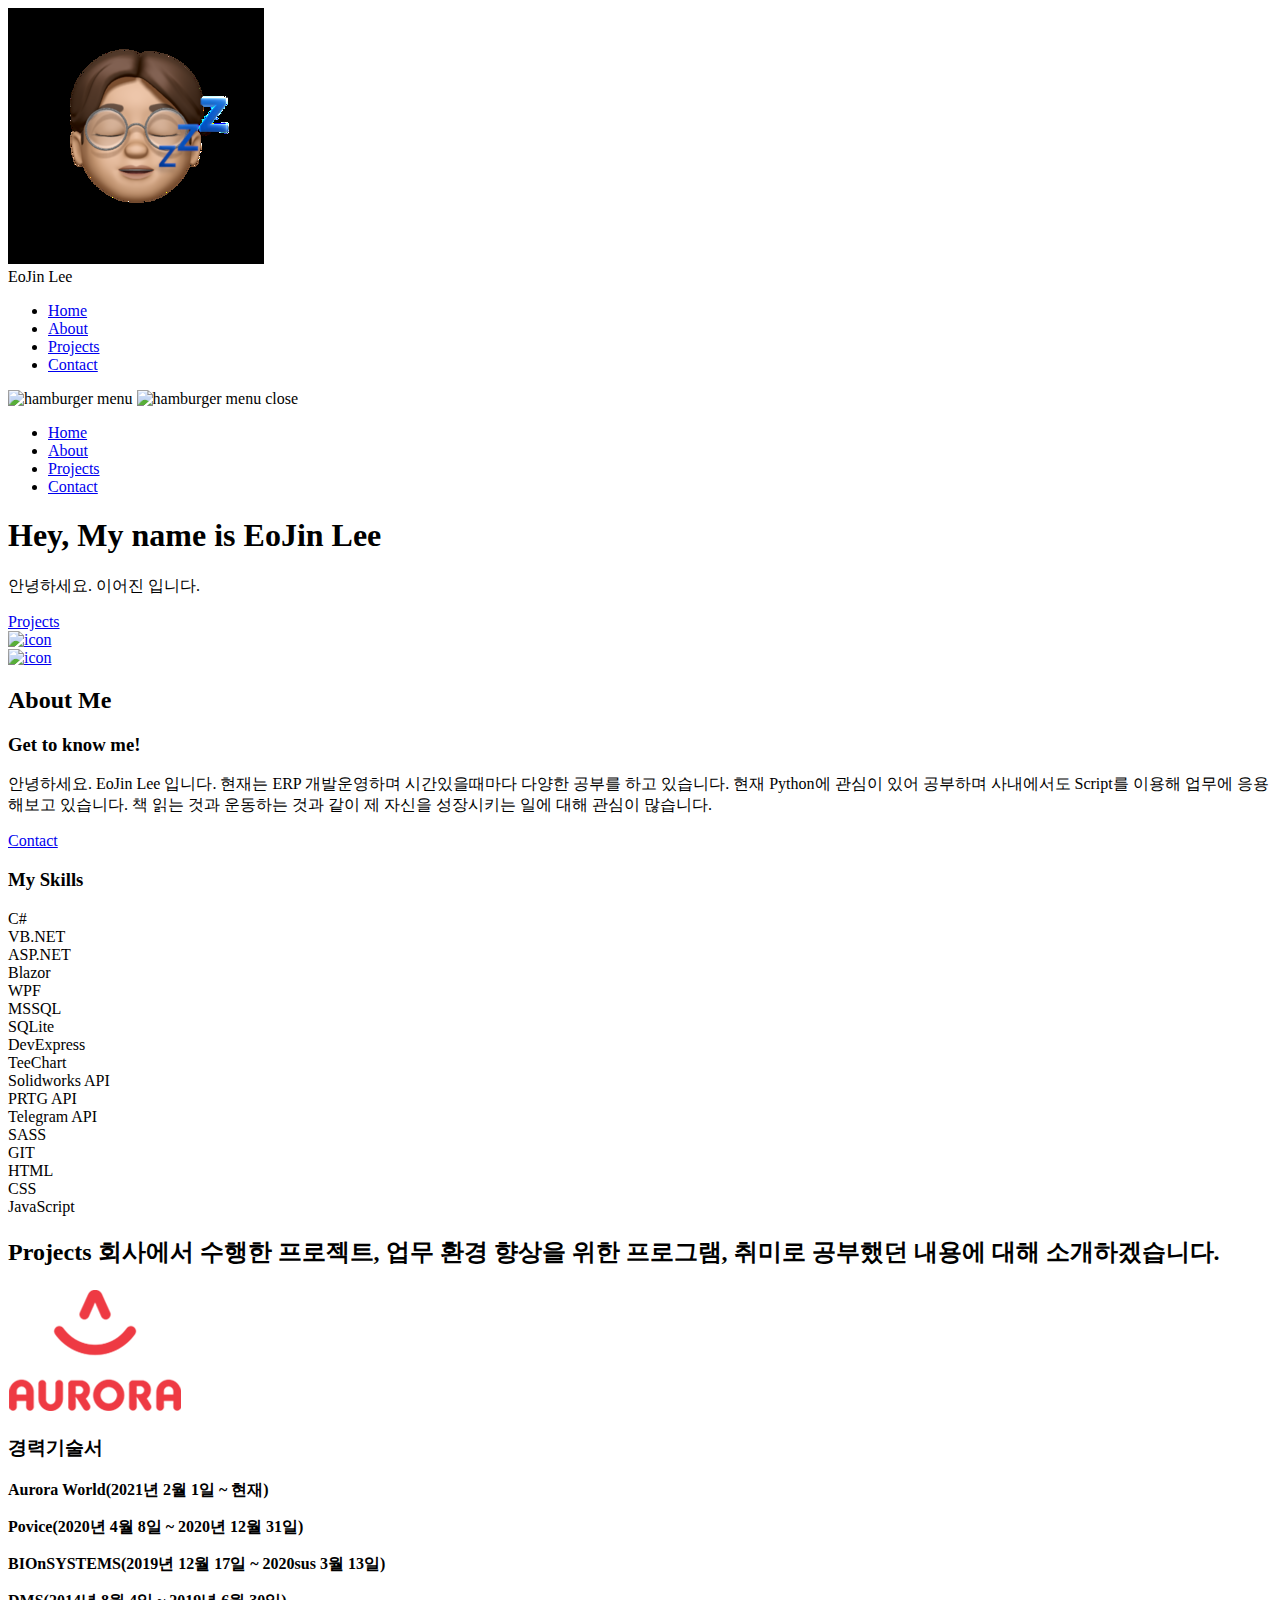
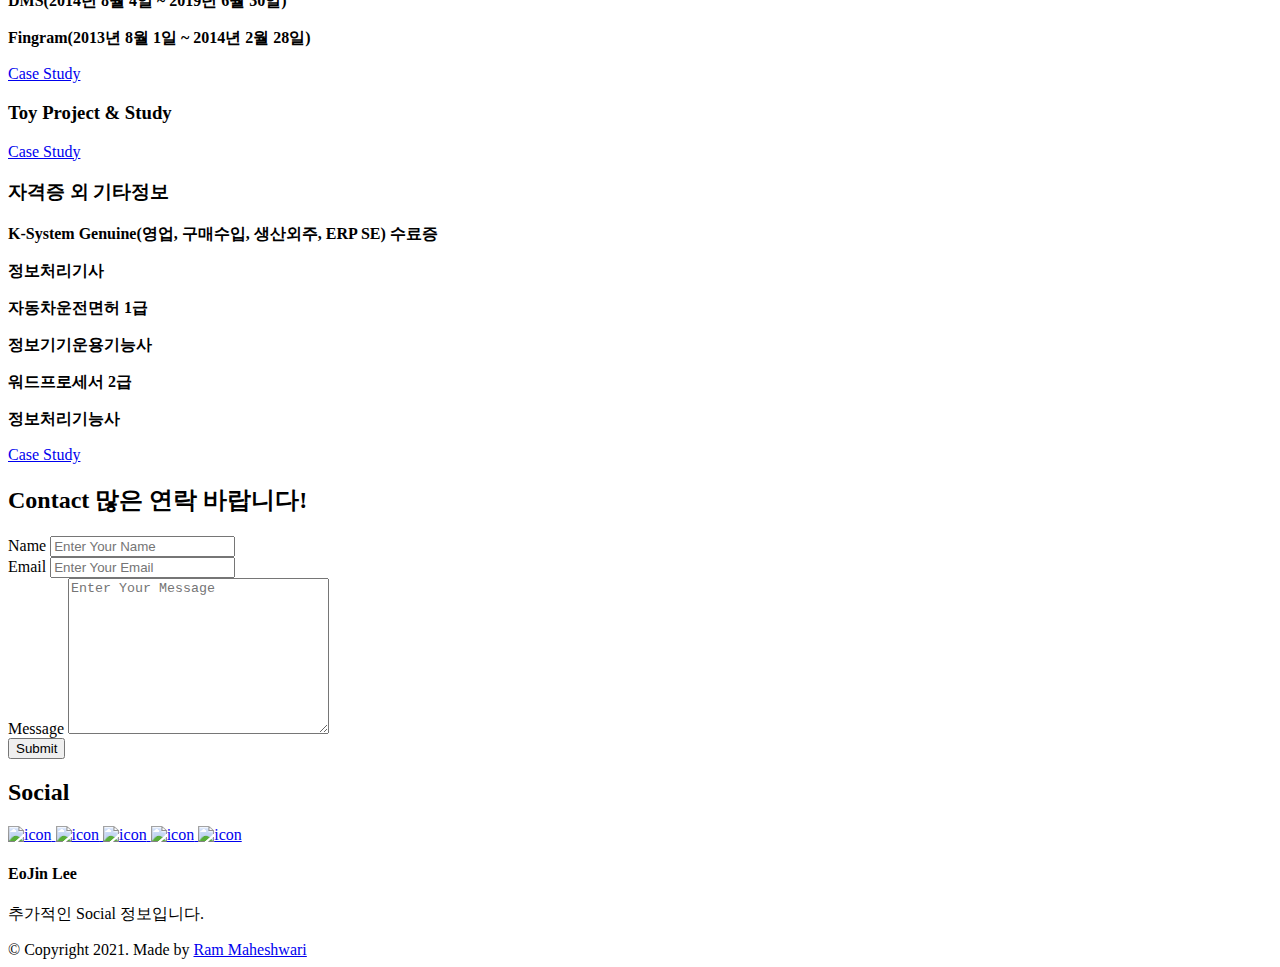
==== index.html @ ba75de93 "- modify HTML(index, projects) - add images - change theme in SASS" ====
<!DOCTYPE html>
<html lang="en">
  <head>
    <meta charset="UTF-8" />
    <meta name="viewport" content="width=device-width, initial-scale=1.0" />
    <meta http-equiv="X-UA-Compatible" content="ie=edge" />
    <title>Leeeofolio</title>
    <meta name="description" content="Portfolio Template for Developer" />

    <link rel="stylesheet" href="css/style.css" />

    <link rel="preconnect" href="https://fonts.googleapis.com" />
    <link rel="preconnect" href="https://fonts.gstatic.com" crossorigin />
    <link
      href="https://fonts.googleapis.com/css2?family=Source+Sans+Pro:wght@400;600;700;900&display=swap"
      rel="stylesheet"
    />
  </head>
  <body>
    <header class="header">
      <div class="header__content">
        <div class="header__logo-container">
          <div class="header__logo-img-cont">
            <img
              src="./assets/png/eojin-lee.png"
              alt="Ram Maheshwari Logo Image"
              class="header__logo-img"
            />
          </div>
          <span class="header__logo-sub">EoJin Lee</span>
        </div>
        <div class="header__main">
          <ul class="header__links">
            <li class="header__link-wrapper">
              <a href="./index.html" class="header__link"> Home </a>
            </li>
            <li class="header__link-wrapper">
              <a href="./index.html#about" class="header__link">About </a>
            </li>
            <li class="header__link-wrapper">
              <a href="./index.html#projects" class="header__link">
                Projects
              </a>
            </li>
            <li class="header__link-wrapper">
              <a href="./index.html#contact" class="header__link"> Contact </a>
            </li>
          </ul>
          <div class="header__main-ham-menu-cont">
            <img
              src="./assets/svg/ham-menu.svg"
              alt="hamburger menu"
              class="header__main-ham-menu"
            />
            <img
              src="./assets/svg/ham-menu-close.svg"
              alt="hamburger menu close"
              class="header__main-ham-menu-close d-none"
            />
          </div>
        </div>
      </div>
      <div class="header__sm-menu">
        <div class="header__sm-menu-content">
          <ul class="header__sm-menu-links">
            <li class="header__sm-menu-link">
              <a href="./index.html"> Home </a>
            </li>

            <li class="header__sm-menu-link">
              <a href="./index.html#about"> About </a>
            </li>

            <li class="header__sm-menu-link">
              <a href="./index.html#projects"> Projects </a>
            </li>

            <li class="header__sm-menu-link">
              <a href="./index.html#contact"> Contact </a>
            </li>
          </ul>
        </div>
      </div>
    </header>
    <section class="home-hero">
      <div class="home-hero__content">
        <h1 class="heading-primary">Hey, My name is EoJin Lee</h1>
        <div class="home-hero__info">
          <p class="text-primary">
            안녕하세요. 이어진 입니다.
          </p>
        </div>
        <div class="home-hero__cta">
          <a href="./#projects" class="btn btn--bg">Projects</a>
        </div>
      </div>
      <div class="home-hero__socials">
        <!-- <div class="home-hero__social">
          <a href="#" class="home-hero__social-icon-link">
            <img
              src="./assets/png/linkedin-ico.png"
              alt="icon"
              class="home-hero__social-icon"
            />
          </a>
        </div> -->
        <div class="home-hero__social">
          <a href="https://leeeo.github.io/" class="home-hero__social-icon-link">
            <img
              src="./assets/png/github-ico.png"
              alt="icon"
              class="home-hero__social-icon"
            />
          </a>
        </div>
        <!-- <div class="home-hero__social">
          <a href="#" class="home-hero__social-icon-link">
            <img
              src="./assets/png/twitter-ico.png"
              alt="icon"
              class="home-hero__social-icon"
            />
          </a>
        </div> -->
        <!-- <div class="home-hero__social">
          <a href="#" class="home-hero__social-icon-link">
            <img
              src="./assets/png/yt-ico.png"
              alt="icon"
              class="home-hero__social-icon"
            />
          </a>
        </div> -->
        <div class="home-hero__social">
          <a
            href="#"
            class="home-hero__social-icon-link home-hero__social-icon-link--bd-none"
          >
            <img
              src="./assets/png/insta-ico.png"
              alt="icon"
              class="home-hero__social-icon"
            />
          </a>
        </div>
      </div>
      <div class="home-hero__mouse-scroll-cont">
        <div class="mouse"></div>
      </div>
    </section>
    <section id="about" class="about sec-pad">
      <div class="main-container">
        <h2 class="heading heading-sec heading-sec__mb-med">
          <span class="heading-sec__main">About Me</span>
          <span class="heading-sec__sub">
            
          </span>
        </h2>
        <div class="about__content">
          <div class="about__content-main">
            <h3 class="about__content-title">Get to know me!</h3>
            <div class="about__content-details">
              <p class="about__content-details-para">
                안녕하세요. EoJin Lee 입니다. 현재는 ERP 개발운영하며 시간있을때마다 다양한 공부를 하고 있습니다. 현재 Python에 관심이 있어 공부하며 사내에서도 Script를 이용해 업무에 응용해보고 있습니다. 책 읽는 것과 운동하는 것과 같이 제 자신을 성장시키는 일에 대해 관심이 많습니다. 
              </p>
            </div>
            <a href="./#contact" class="btn btn--med btn--theme dynamicBgClr"
              >Contact</a
            >
          </div>
          <div class="about__content-skills">
            <h3 class="about__content-title">My Skills</h3>
            <div class="skills">
              <div class="skills__skill">C#</div>
              <div class="skills__skill">VB.NET</div>
              <div class="skills__skill">ASP.NET</div>
              <div class="skills__skill">Blazor</div>
              <div class="skills__skill">WPF</div>
              <div class="skills__skill">MSSQL</div>
              <div class="skills__skill">SQLite</div>
              <div class="skills__skill">DevExpress</div>
              <div class="skills__skill">TeeChart</div>
              <div class="skills__skill">Solidworks API</div>
              <div class="skills__skill">PRTG API</div>
              <div class="skills__skill">Telegram API</div>
              <div class="skills__skill">SASS</div>
              <div class="skills__skill">GIT</div>
              <div class="skills__skill">HTML</div>
              <div class="skills__skill">CSS</div>
              <div class="skills__skill">JavaScript</div>
            </div>
          </div>
        </div>
      </div>
    </section>
    <section id="projects" class="projects sec-pad">
      <div class="main-container">
        <h2 class="heading heading-sec heading-sec__mb-bg">
          <span class="heading-sec__main">Projects</span>
          <span class="heading-sec__sub">
            회사에서 수행한 프로젝트, 업무 환경 향상을 위한 프로그램, 취미로 공부했던 내용에 대해 소개하겠습니다.
          </span>
        </h2>
        <div class="projects__content">
          <div class="projects__row">
            <div class="projects__row-img-cont">
              <img
                src="./assets/png/eng_CI.png"
                alt="Software Screenshot"
                class="projects__row-img"
                loading="lazy"
              />
            </div>
            <div class="projects__row-content">
              <h3 class="projects__row-content-title">경력기술서</h3>
              <p class="projects__row-content-desc">
                <strong>Aurora World(2021년 2월 1일 ~ 현재)</strong>
              </p>
              <p class="projects__row-content-desc">
                <strong>Povice(2020년 4월 8일 ~ 2020년 12월 31일)</strong>
              </p>
              <p class="projects__row-content-desc">
                <strong>BIOnSYSTEMS(2019년 12월 17일 ~ 2020sus 3월 13일)</strong>
              </p>
              <p class="projects__row-content-desc">
                <strong>DMS(2014년 8월 4일 ~ 2019년 6월 30일)</strong>
              </p>
              <p class="projects__row-content-desc">
                <strong>Fingram(2013년 8월 1일 ~ 2014년 2월 28일)</strong>
              </p>
              <a
                href="./project-1.html"
                class="btn btn--med btn--theme dynamicBgClr"
                target="_blank"
                >Case Study</a
              >
            </div>
          </div>
          <div class="projects__row">
            <div class="projects__row-content">
              <h3 class="projects__row-content-title">Toy Project & Study</h3>
              <p class="projects__row-content-desc">

              </p>
              <a
                href="./project-2.html"
                class="btn btn--med btn--theme dynamicBgClr"
                target="_blank"
                >Case Study</a
              >
            </div>
          </div>
          <div class="projects__row">
            <div class="projects__row-content">
              <h3 class="projects__row-content-title">자격증 외 기타정보</h3>
              <p class="projects__row-content-desc">
                <strong>K-System Genuine(영업, 구매수입, 생산외주, ERP SE) 수료증</strong>
              </p>
              <p class="projects__row-content-desc">
                <strong>정보처리기사</strong>
              </p>
              <p class="projects__row-content-desc">
                <strong>자동차운전면허 1급</strong>
              </p>
              <p class="projects__row-content-desc">
                <strong>정보기기운용기능사</strong>
              </p>
              <p class="projects__row-content-desc">
                <strong>워드프로세서 2급</strong>
              </p>
              <p class="projects__row-content-desc">
                <strong>정보처리기능사</strong>
              </p>
              <a
                href="./project-3.html"
                class="btn btn--med btn--theme dynamicBgClr"
                target="_blank"
                >Case Study</a
              >
            </div>
          </div>
        </div>
      </div>
    </section>
    <section id="contact" class="contact sec-pad dynamicBg">
      <div class="main-container">
        <h2 class="heading heading-sec heading-sec__mb-med">
          <span class="heading-sec__main heading-sec__main--lt">Contact</span>
          <span class="heading-sec__sub heading-sec__sub--lt">
            많은 연락 바랍니다!
          </span>
        </h2>
        <div class="contact__form-container">
          <form action="#" class="contact__form">
            <div class="contact__form-field">
              <label class="contact__form-label" for="name">Name</label>
              <input
                required
                placeholder="Enter Your Name"
                type="text"
                class="contact__form-input"
                name="name"
                id="name"
              />
            </div>
            <div class="contact__form-field">
              <label class="contact__form-label" for="email">Email</label>
              <input
                required
                placeholder="Enter Your Email"
                type="text"
                class="contact__form-input"
                name="email"
                id="email"
              />
            </div>
            <div class="contact__form-field">
              <label class="contact__form-label" for="message">Message</label>
              <textarea
                required
                cols="30"
                rows="10"
                class="contact__form-input"
                placeholder="Enter Your Message"
                name="message"
                id="message"
              ></textarea>
            </div>
            <button type="submit" class="btn btn--theme contact__btn">
              Submit
            </button>
          </form>
        </div>
      </div>
    </section>
    <footer class="main-footer">
      <div class="main-container">
        <div class="main-footer__upper">
          <div class="main-footer__row main-footer__row-1">
            <h2 class="heading heading-sm main-footer__heading-sm">
              <span>Social</span>
            </h2>
            <div class="main-footer__social-cont">
              <a target="_blank" rel="noreferrer" href="#">
                <img
                  class="main-footer__icon"
                  src="./assets/png/linkedin-ico.png"
                  alt="icon"
                />
              </a>
              <a target="_blank" rel="noreferrer" href="#">
                <img
                  class="main-footer__icon"
                  src="./assets/png/github-ico.png"
                  alt="icon"
                />
              </a>
              <a target="_blank" rel="noreferrer" href="#">
                <img
                  class="main-footer__icon"
                  src="./assets/png/twitter-ico.png"
                  alt="icon"
                />
              </a>
              <a target="_blank" rel="noreferrer" href="#">
                <img
                  class="main-footer__icon"
                  src="./assets/png/yt-ico.png"
                  alt="icon"
                />
              </a>
              <a target="_blank" rel="noreferrer" href="#">
                <img
                  class="main-footer__icon main-footer__icon--mr-none"
                  src="./assets/png/insta-ico.png"
                  alt="icon"
                />
              </a>
            </div>
          </div>
          <div class="main-footer__row main-footer__row-2">
            <h4 class="heading heading-sm text-lt">EoJin Lee</h4>
            <p class="main-footer__short-desc">
              추가적인 Social 정보입니다.
            </p>
          </div>
        </div>

        <!-- If you give me some credit or shoutout here by linking to my website, then it will be a big thing for me and will help me a lot :) -->
        <div class="main-footer__lower">
          &copy; Copyright 2021. Made by
          <a rel="noreferrer" target="_blank" href="https://rammaheshwari.com"
            >Ram Maheshwari</a
          >
        </div>
      </div>
    </footer>

    <script src="./index.js"></script>
  </body>
</html>
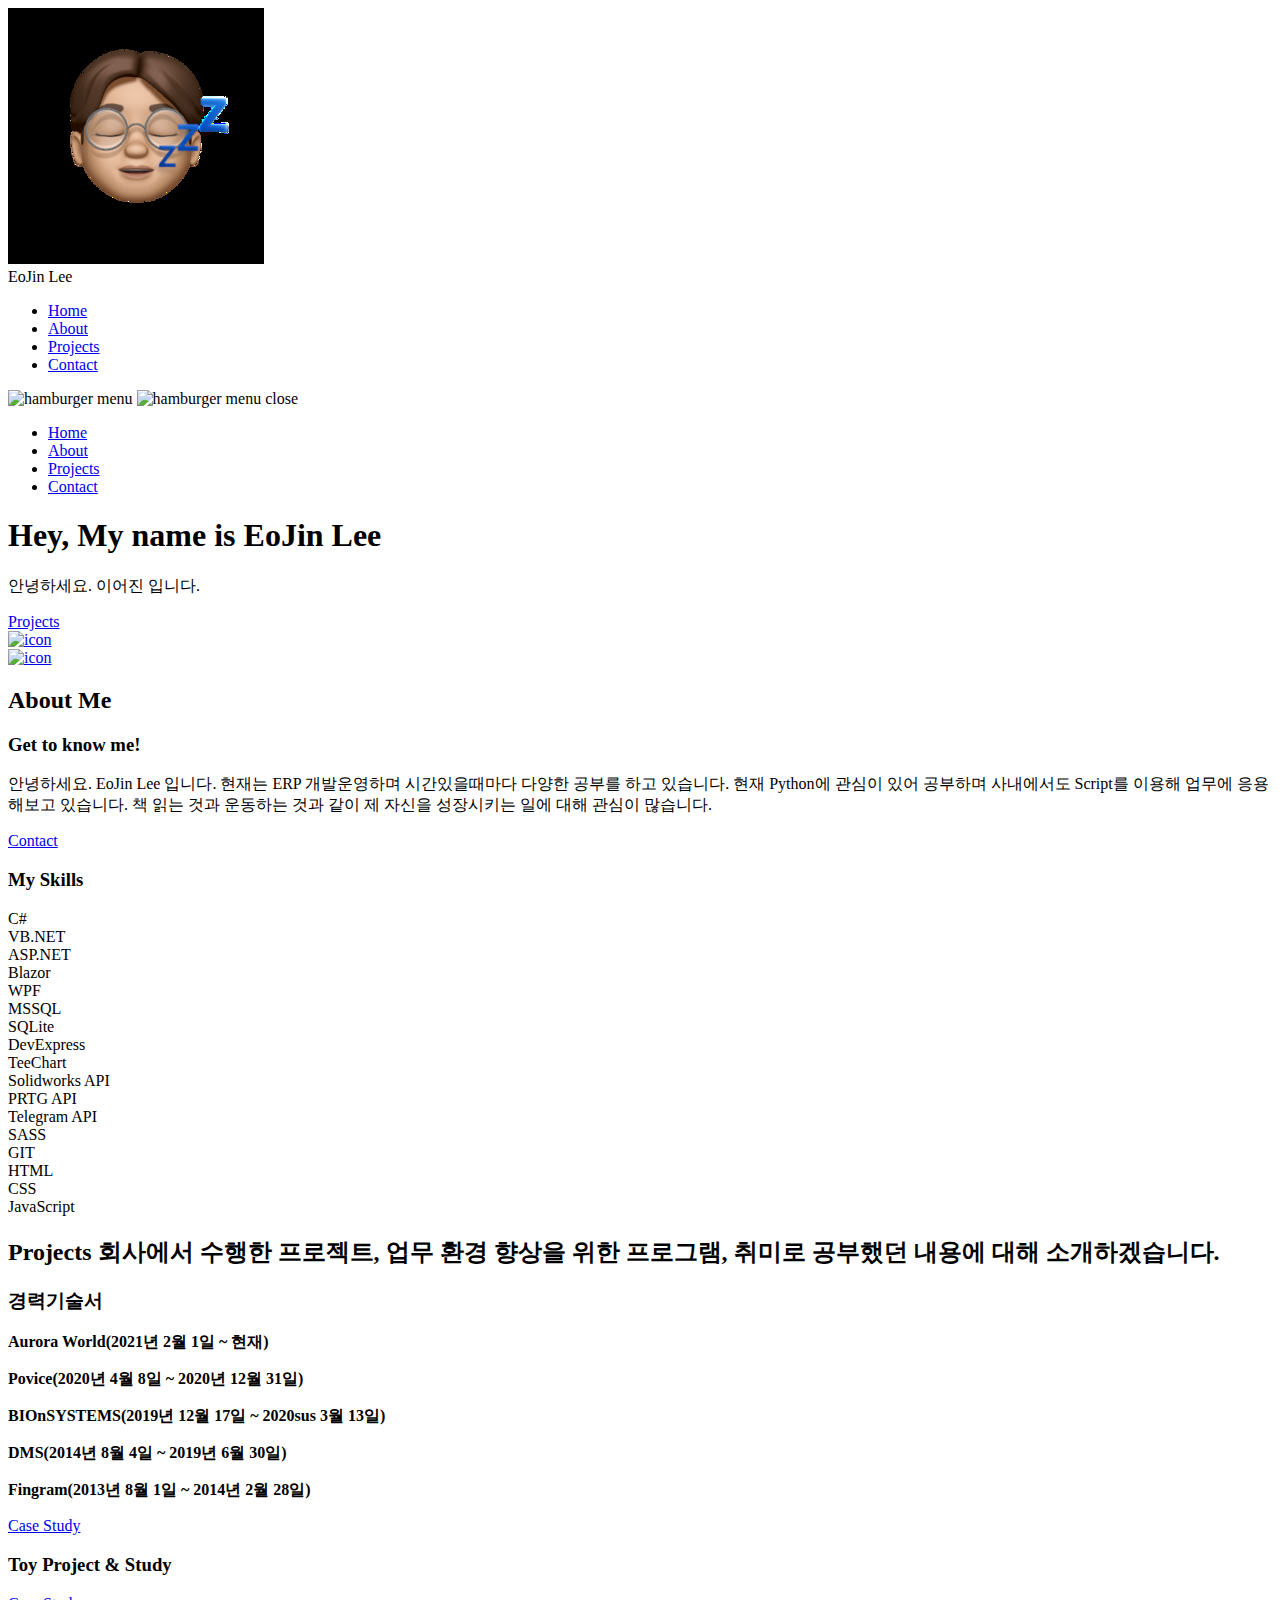
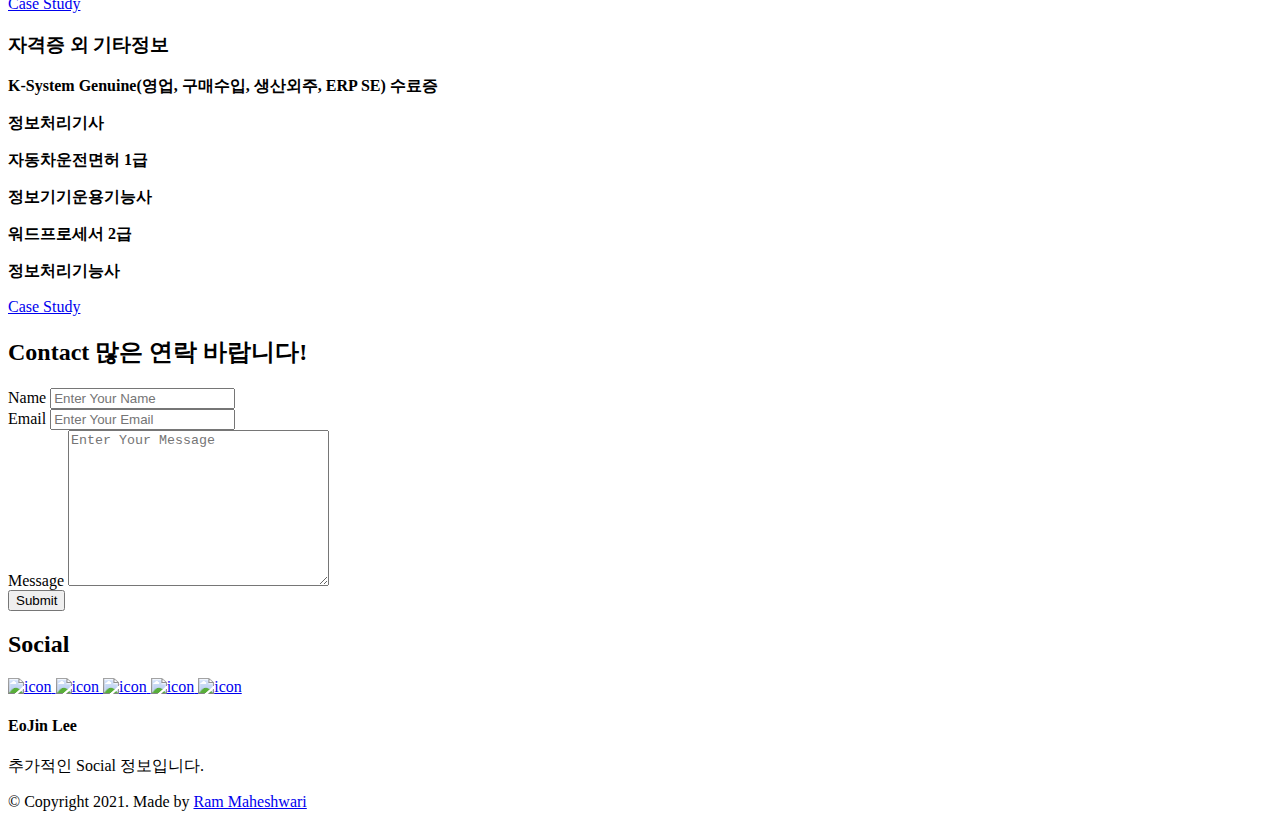
==== commit 65c3dba5: "delete logo" ====
--- a/index.html
+++ b/index.html
@@ -105,7 +105,7 @@
           </a>
         </div> -->
         <div class="home-hero__social">
-          <a href="https://leeeo.github.io/" class="home-hero__social-icon-link">
+          <a href="https://github.com/leeeo" class="home-hero__social-icon-link">
             <img
               src="./assets/png/github-ico.png"
               alt="icon"
@@ -133,7 +133,7 @@
         </div> -->
         <div class="home-hero__social">
           <a
-            href="#"
+            href="https://www.instagram.com/lee.eojin/"
             class="home-hero__social-icon-link home-hero__social-icon-link--bd-none"
           >
             <img
@@ -203,14 +203,6 @@
         </h2>
         <div class="projects__content">
           <div class="projects__row">
-            <div class="projects__row-img-cont">
-              <img
-                src="./assets/png/eng_CI.png"
-                alt="Software Screenshot"
-                class="projects__row-img"
-                loading="lazy"
-              />
-            </div>
             <div class="projects__row-content">
               <h3 class="projects__row-content-title">경력기술서</h3>
               <p class="projects__row-content-desc">
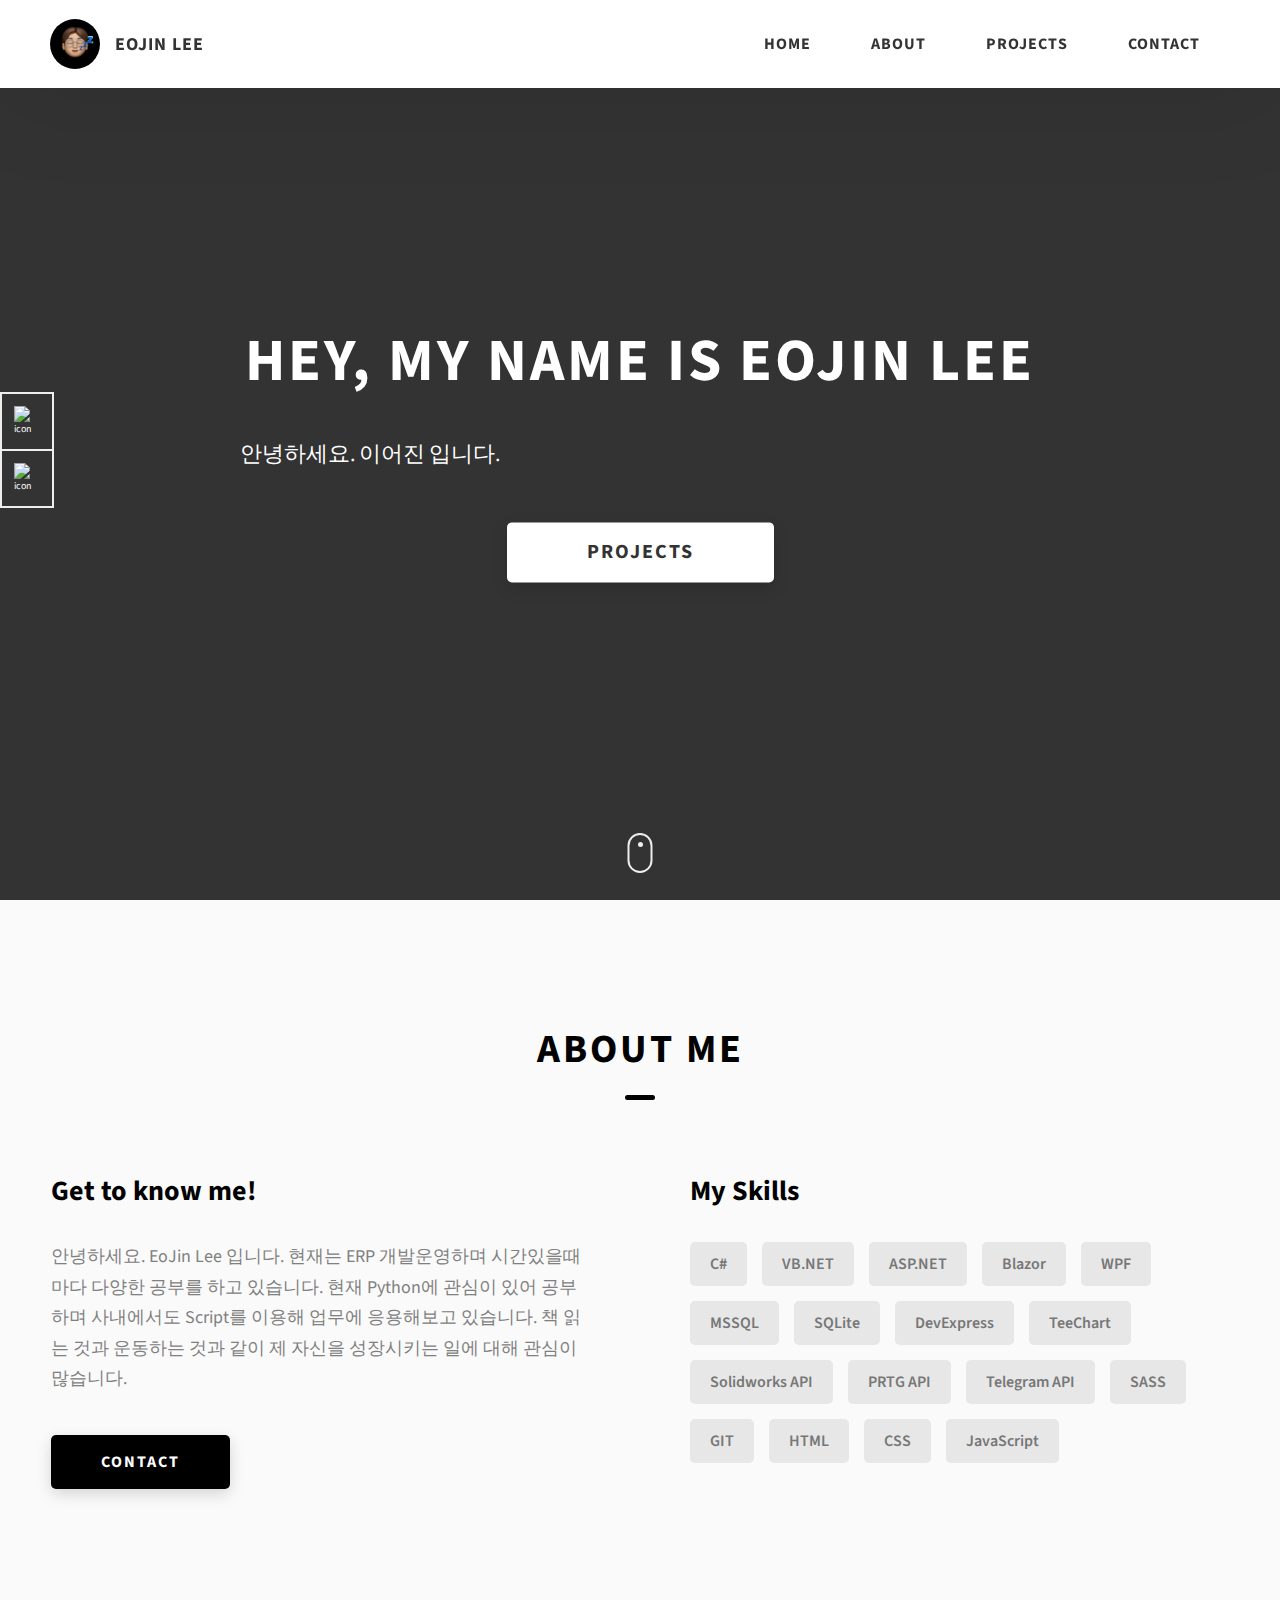
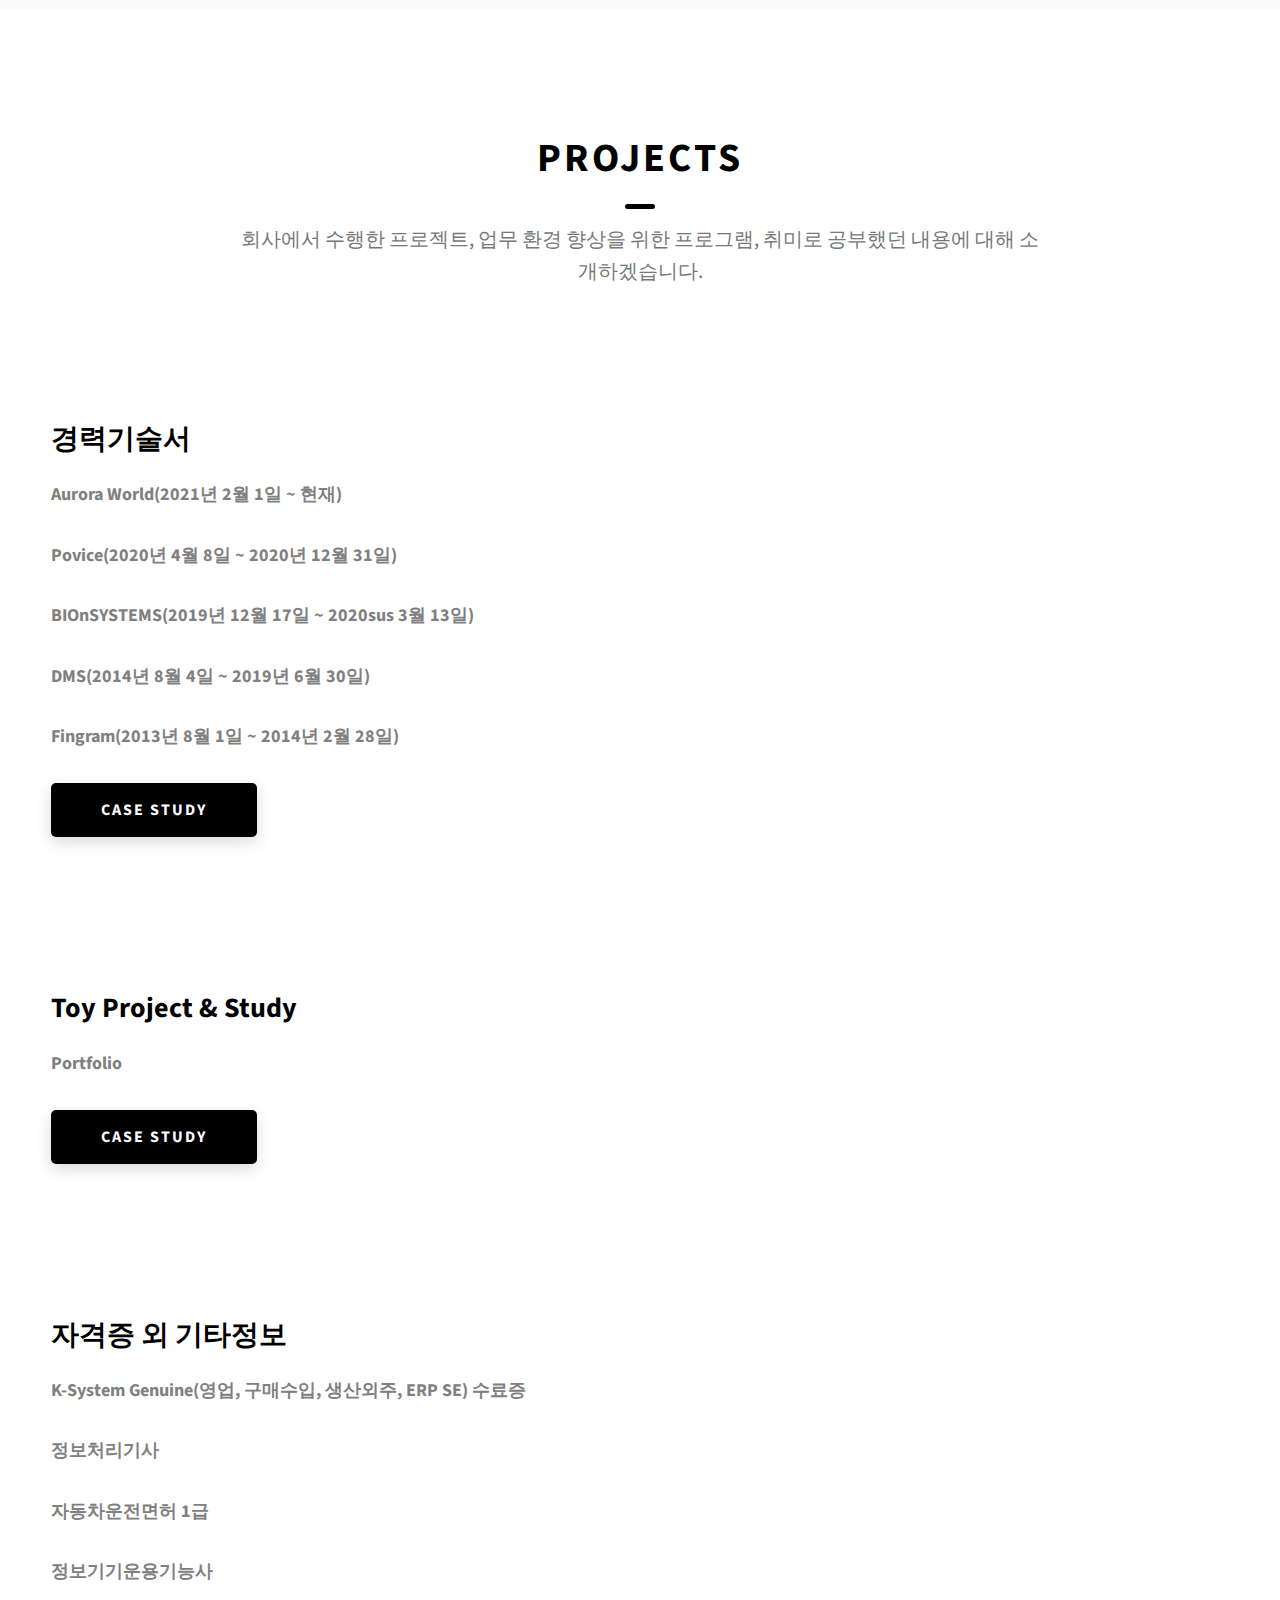
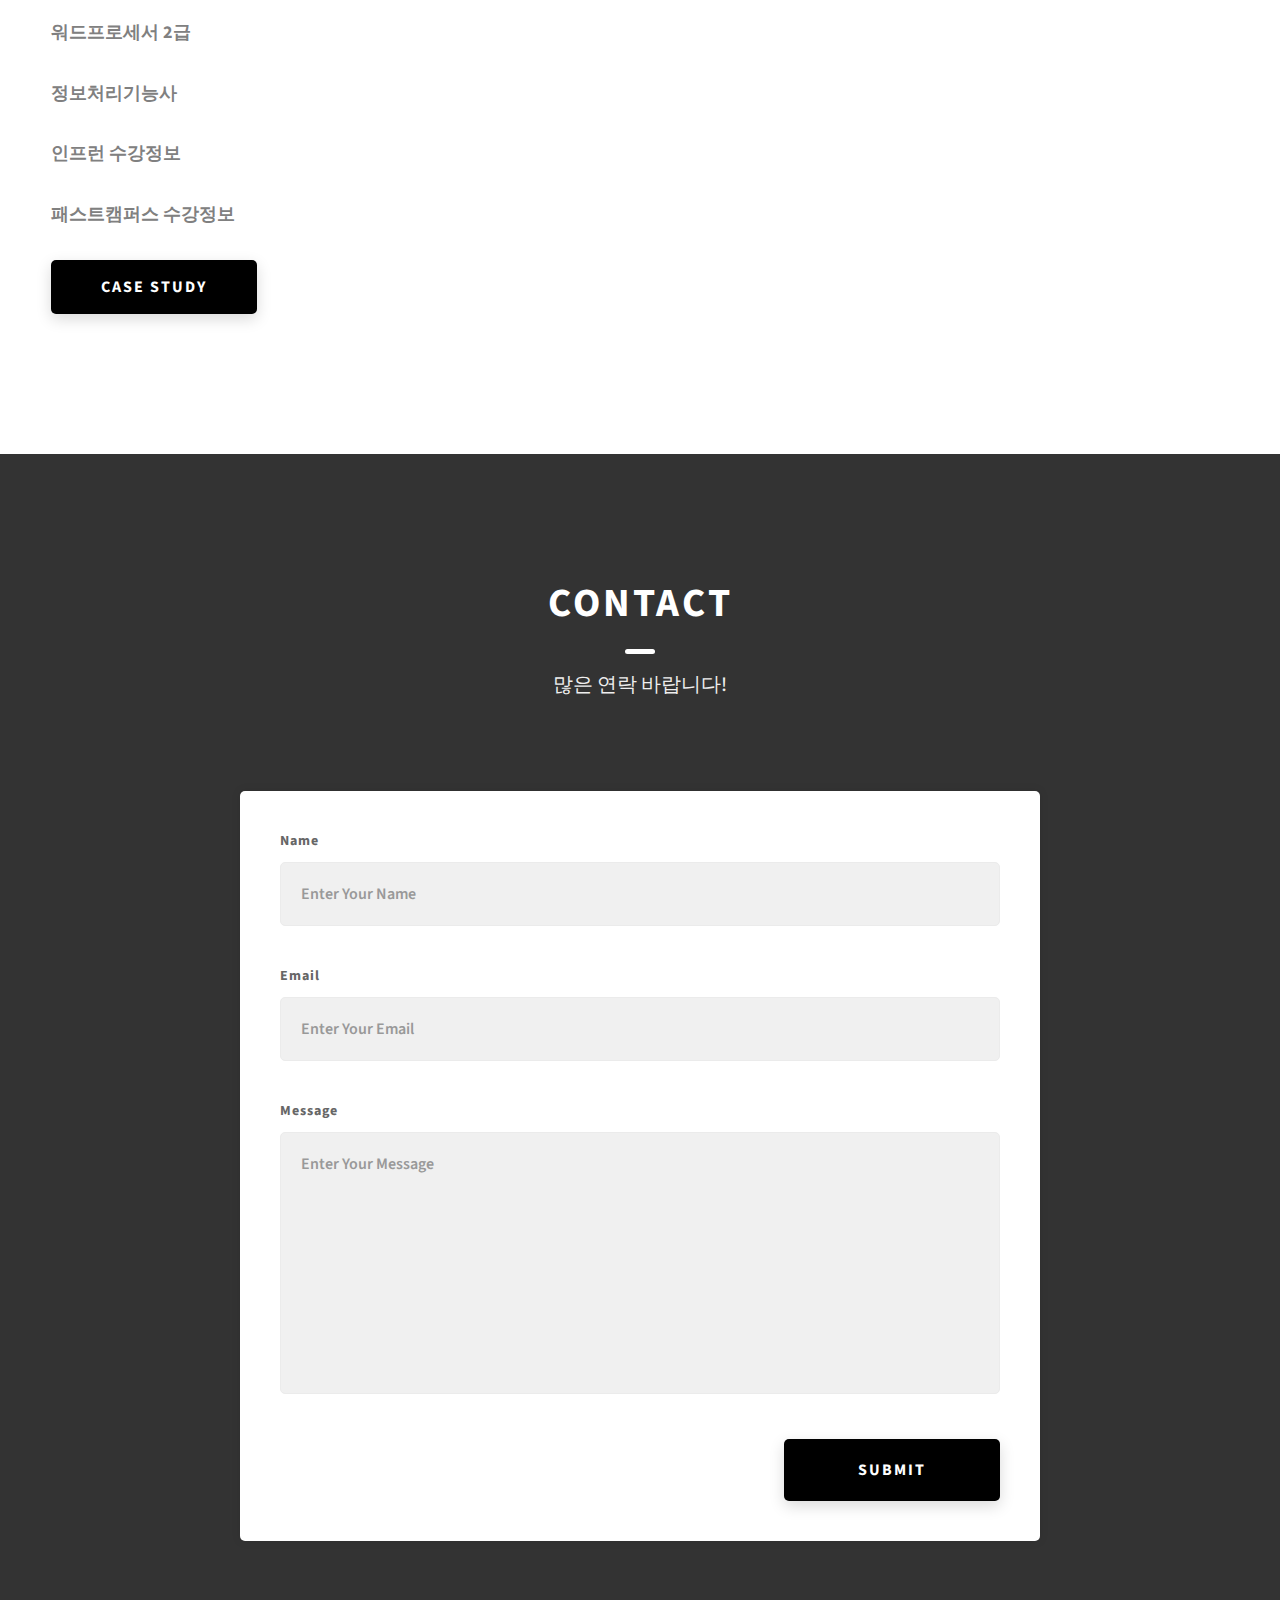
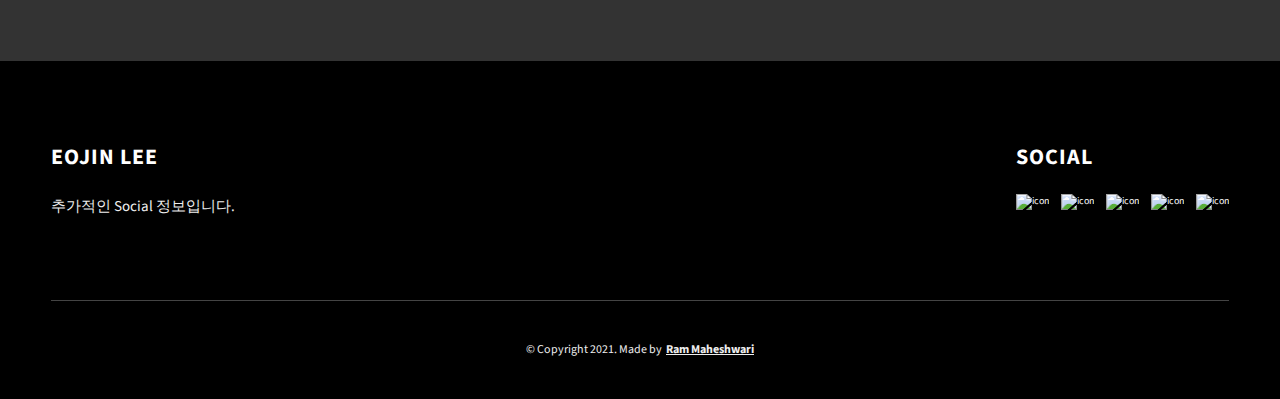
==== commit 8cc83213: "update information" ====
--- a/index.html
+++ b/index.html
@@ -232,7 +232,7 @@
             <div class="projects__row-content">
               <h3 class="projects__row-content-title">Toy Project & Study</h3>
               <p class="projects__row-content-desc">
-
+                <strong>Portfolio</strong>
               </p>
               <a
                 href="./project-2.html"
@@ -262,6 +262,12 @@
               </p>
               <p class="projects__row-content-desc">
                 <strong>정보처리기능사</strong>
+              </p>
+              <p class="projects__row-content-desc">
+                <strong>인프런 수강정보</strong>
+              </p>
+              <p class="projects__row-content-desc">
+                <strong>패스트캠퍼스 수강정보</strong>
               </p>
               <a
                 href="./project-3.html"
--- a/css/style.css
+++ b/css/style.css
@@ -0,0 +1,704 @@
+/*
+0 - 600px:      Phone
+600 - 900px:    Tablet portrait
+900 - 1200px:   Tablet landscape
+[1200 - 1800] is where our normal styles apply
+1800px + :      Big desktop
+$breakpoint arguement choices:
+- phone
+- tab-port
+- tab-land
+- big-desktop
+
+Inside media queries 1em is always 16px i.e 1em = 16px at every screen size only inside media queries
+*/
+*,
+*::after,
+*::before {
+  margin: 0;
+  padding: 0;
+  box-sizing: inherit;
+  font-family: inherit; }
+
+html {
+  font-size: 62.5%;
+  scroll-behavior: smooth; }
+  @media only screen and (max-width: 75em) {
+    html {
+      font-size: 59%; } }
+  @media only screen and (max-width: 56.25em) {
+    html {
+      font-size: 56%; } }
+  @media only screen and (min-width: 112.5em) {
+    html {
+      font-size: 65%; } }
+
+body {
+  box-sizing: border-box;
+  position: relative;
+  line-height: 1.5;
+  font-family: sans-serif;
+  overflow-x: hidden;
+  overflow-y: scroll;
+  font-family: 'Source Sans Pro', sans-serif; }
+
+a {
+  text-decoration: none;
+  color: inherit; }
+
+li {
+  list-style: none; }
+
+input:focus,
+button:focus,
+a:focus,
+textarea:focus {
+  outline: none; }
+
+button {
+  border: none;
+  cursor: pointer; }
+
+textarea {
+  resize: none; }
+
+.heading-primary {
+  font-size: 6rem;
+  text-transform: uppercase;
+  letter-spacing: 3px;
+  text-align: center; }
+  @media only screen and (max-width: 37.5em) {
+    .heading-primary {
+      font-size: 4.5rem; } }
+
+.heading-sec__mb-bg {
+  margin-bottom: 11rem; }
+  @media only screen and (max-width: 56.25em) {
+    .heading-sec__mb-bg {
+      margin-bottom: 8rem; } }
+
+.heading-sec__mb-med {
+  margin-bottom: 9rem; }
+  @media only screen and (max-width: 56.25em) {
+    .heading-sec__mb-med {
+      margin-bottom: 8rem; } }
+
+.heading-sec__main {
+  display: block;
+  font-size: 4rem;
+  text-transform: uppercase;
+  letter-spacing: 1px;
+  letter-spacing: 3px;
+  text-align: center;
+  margin-bottom: 3.5rem;
+  position: relative; }
+  .heading-sec__main--lt {
+    color: #fff; }
+    .heading-sec__main--lt::after {
+      content: '';
+      background: #fff !important; }
+  .heading-sec__main::after {
+    content: '';
+    position: absolute;
+    top: calc(100% + 1.5rem);
+    height: 5px;
+    width: 3rem;
+    background: #000000;
+    left: 50%;
+    transform: translateX(-50%);
+    border-radius: 5px; }
+    @media only screen and (max-width: 37.5em) {
+      .heading-sec__main::after {
+        top: calc(100% + 1.2rem); } }
+
+.heading-sec__sub {
+  display: block;
+  text-align: center;
+  color: #777;
+  font-size: 2rem;
+  font-weight: 500;
+  max-width: 80rem;
+  margin: auto;
+  line-height: 1.6; }
+  @media only screen and (max-width: 37.5em) {
+    .heading-sec__sub {
+      font-size: 1.8rem; } }
+  .heading-sec__sub--lt {
+    color: #eee; }
+
+.heading-sm {
+  font-size: 2.2rem;
+  text-transform: uppercase;
+  letter-spacing: 1px; }
+
+.main-container {
+  max-width: 120rem;
+  margin: auto;
+  width: 92%; }
+
+.btn {
+  background: #fff;
+  color: #333;
+  text-transform: uppercase;
+  letter-spacing: 2px;
+  display: inline-block;
+  font-weight: 700;
+  border-radius: 5px;
+  box-shadow: 0 5px 15px 0 rgba(0, 0, 0, 0.15);
+  transition: transform .3s; }
+  .btn:hover {
+    transform: translateY(-3px); }
+  .btn--bg {
+    padding: 1.5rem 8rem;
+    font-size: 2rem; }
+  .btn--med {
+    padding: 1.5rem 5rem;
+    font-size: 1.6rem; }
+  .btn--theme {
+    background: #000000;
+    color: #fff; }
+  .btn--theme-inv {
+    color: #000000;
+    background: #fff;
+    border: 2px solid #000000;
+    box-shadow: none;
+    padding: calc(1.5rem - 2px) calc(5rem - 2px); }
+
+.sec-pad {
+  padding: 12rem 0; }
+  @media only screen and (max-width: 56.25em) {
+    .sec-pad {
+      padding: 8rem 0; } }
+
+.text-primary {
+  color: #fff;
+  font-size: 2.2rem;
+  text-align: left;
+  width: 100%;
+  line-height: 1.6; }
+  @media only screen and (max-width: 37.5em) {
+    .text-primary {
+      font-size: 2rem; } }
+
+.d-none {
+  display: none; }
+
+.home-hero {
+  color: #fff;
+  background: linear-gradient(to right, rgba(0, 0, 0, 0.8), rgba(0, 0, 0, 0.8)), url(../../assets/svg/common-bg.svg);
+  background-position: center;
+  height: 100vh;
+  min-height: 80rem;
+  max-height: 120rem;
+  position: relative; }
+  @media only screen and (max-width: 37.5em) {
+    .home-hero {
+      height: unset;
+      min-height: unset; } }
+  .home-hero__socials {
+    position: absolute;
+    top: 50%;
+    border: 2px solid #eee;
+    border-left: 2px solid #eee;
+    transform: translateY(-50%); }
+    @media only screen and (max-width: 56.25em) {
+      .home-hero__socials {
+        display: none; } }
+  .home-hero__mouse-scroll-cont {
+    position: absolute;
+    bottom: 3%;
+    left: 50%;
+    transform: translateX(-50%); }
+    @media only screen and (max-width: 37.5em) {
+      .home-hero__mouse-scroll-cont {
+        display: none; } }
+  .home-hero__social {
+    width: 5rem; }
+  .home-hero__social-icon-link {
+    width: 100%;
+    display: block;
+    padding: 1.2rem;
+    border-bottom: 2px solid #eee;
+    transition: background .3s; }
+    .home-hero__social-icon-link:hover {
+      background: rgba(255, 255, 255, 0.1); }
+    .home-hero__social-icon-link--bd-none {
+      border-bottom: 0; }
+  .home-hero__social-icon {
+    width: 100%; }
+  .home-hero__content {
+    position: absolute;
+    top: 50%;
+    left: 50%;
+    transform: translate(-50%, -50%);
+    max-width: 90rem;
+    width: 92%; }
+    @media only screen and (max-width: 37.5em) {
+      .home-hero__content {
+        padding: 19rem 0 13rem 0;
+        margin: auto;
+        position: static;
+        transform: translate(0, 0); } }
+  .home-hero__info {
+    margin: 3rem auto 0 auto;
+    max-width: 80rem; }
+  .home-hero__cta {
+    margin-top: 5rem;
+    text-align: center; }
+
+.about {
+  background: #fafafa; }
+  .about__content {
+    display: grid;
+    grid-template-columns: 1fr 1fr;
+    grid-gap: 10rem; }
+    @media only screen and (max-width: 56.25em) {
+      .about__content {
+        grid-template-columns: 1fr;
+        grid-gap: 8rem; } }
+    .about__content-title {
+      font-weight: 700;
+      font-size: 2.8rem;
+      margin-bottom: 3rem; }
+      @media only screen and (max-width: 37.5em) {
+        .about__content-title {
+          font-size: 2.4rem; } }
+    .about__content-details-para {
+      font-size: 1.8rem;
+      color: grey;
+      max-width: 60rem;
+      line-height: 1.7;
+      margin-bottom: 1rem; }
+      .about__content-details-para--hl {
+        font-weight: 700;
+        margin: 0 3px; }
+      .about__content-details-para:last-child {
+        margin-bottom: 4rem; }
+
+.projects__row {
+  display: grid;
+  grid-template-columns: 1.5fr 1fr;
+  grid-gap: 5rem;
+  margin-bottom: 11rem; }
+  @media only screen and (max-width: 56.25em) {
+    .projects__row {
+      grid-template-columns: 1fr;
+      grid-gap: 2rem;
+      margin-bottom: 8rem; } }
+  @media only screen and (max-width: 56.25em) {
+    .projects__row {
+      text-align: center; } }
+  .projects__row:last-child {
+    margin-bottom: 0; }
+  .projects__row-img-cont {
+    overflow: hidden; }
+  .projects__row-img {
+    width: 100%;
+    display: block;
+    object-fit: cover; }
+  .projects__row-content {
+    padding: 2rem 0;
+    display: flex;
+    justify-content: center;
+    flex-direction: column;
+    align-items: flex-start; }
+    @media only screen and (max-width: 56.25em) {
+      .projects__row-content {
+        align-items: center; } }
+    .projects__row-content-title {
+      font-weight: 700;
+      font-size: 2.8rem;
+      margin-bottom: 2rem; }
+      @media only screen and (max-width: 37.5em) {
+        .projects__row-content-title {
+          font-size: 2.4rem; } }
+    .projects__row-content-desc {
+      font-size: 1.8rem;
+      color: grey;
+      max-width: 60rem;
+      line-height: 1.7;
+      margin-bottom: 3rem; }
+      @media only screen and (max-width: 37.5em) {
+        .projects__row-content-desc {
+          font-size: 1.7rem; } }
+
+.contact {
+  background: linear-gradient(to right, rgba(0, 0, 0, 0.8), rgba(0, 0, 0, 0.8)), url(../../assets/svg/common-bg.svg);
+  background-size: cover;
+  background-position: center; }
+  .contact__form-container {
+    box-shadow: 0 0 10px rgba(0, 0, 0, 0.1);
+    background: white;
+    padding: 4rem;
+    margin-top: 6rem;
+    max-width: 80rem;
+    text-align: right;
+    width: 95%;
+    border-radius: 5px;
+    margin: 5rem auto 0 auto; }
+    @media only screen and (max-width: 37.5em) {
+      .contact__form-container {
+        padding: 3rem; } }
+  .contact__form-field {
+    margin-bottom: 4rem; }
+    @media only screen and (max-width: 37.5em) {
+      .contact__form-field {
+        margin-bottom: 3rem; } }
+  .contact__form-label {
+    color: #666;
+    font-size: 1.4rem;
+    letter-spacing: 1px;
+    font-weight: 700;
+    margin-bottom: 1rem;
+    display: block;
+    text-align: left; }
+  .contact__form-input {
+    color: #333;
+    padding: 2rem;
+    width: 100%;
+    border: 1px solid #ebebeb;
+    font-size: 1.6rem;
+    letter-spacing: 0px;
+    background: #f0f0f0;
+    border-radius: 5px;
+    font-weight: 600;
+    /* Code for Modern Browsers */
+    /* Code for WebKit, Blink, Edge */
+    /* Code for Internet Explorer 10-11 */
+    /* Code for Microsoft Edge */
+    /* Code for Mozilla Firefox 4 to 18 */
+    /* Code for Mozilla Firefox 19+ */ }
+    .contact__form-input::placeholder {
+      color: #999;
+      font-weight: 600;
+      font-size: 1.6rem; }
+    .contact__form-input::-webkit-input-placeholder {
+      color: #999;
+      font-weight: 600;
+      font-size: 1.6rem; }
+    .contact__form-input:-ms-input-placeholder {
+      color: #999;
+      font-weight: 600;
+      font-size: 1.6rem; }
+    .contact__form-input::-ms-input-placeholder {
+      color: #999;
+      font-weight: 600;
+      font-size: 1.6rem; }
+    .contact__form-input:-moz-placeholder {
+      opacity: 1;
+      color: #999;
+      font-weight: 600;
+      font-size: 1.6rem; }
+    .contact__form-input::-moz-placeholder {
+      opacity: 1;
+      color: #999;
+      font-weight: 600;
+      font-size: 1.6rem; }
+  .contact__btn {
+    width: 30%;
+    padding: 2rem 4rem;
+    font-size: 1.6rem; }
+    @media only screen and (max-width: 37.5em) {
+      .contact__btn {
+        width: 100%; } }
+
+.project-cs-hero {
+  color: #fff;
+  background: linear-gradient(to right, rgba(0, 0, 0, 0.8), rgba(0, 0, 0, 0.8)), url(../../assets/svg/common-bg.svg);
+  background-size: cover;
+  background-position: center;
+  position: relative; }
+  @media only screen and (max-width: 37.5em) {
+    .project-cs-hero {
+      height: unset;
+      min-height: unset; } }
+  .project-cs-hero__content {
+    padding: 25rem 0 17rem 0;
+    max-width: 90rem;
+    width: 92%;
+    margin: auto; }
+    @media only screen and (max-width: 37.5em) {
+      .project-cs-hero__content {
+        padding: 19rem 0 13rem 0;
+        margin: auto;
+        position: static;
+        transform: translate(0, 0); } }
+  .project-cs-hero__info {
+    margin: 3rem auto 0 auto;
+    max-width: 80rem; }
+  .project-cs-hero__cta {
+    margin-top: 5rem;
+    text-align: center; }
+
+.project-details__content {
+  padding: 8rem 0;
+  max-width: 90rem;
+  margin: auto; }
+  .project-details__content-title {
+    font-weight: 700;
+    font-size: 2.8rem;
+    margin-bottom: 3rem; }
+    @media only screen and (max-width: 37.5em) {
+      .project-details__content-title {
+        font-size: 2.4rem; } }
+
+.project-details__showcase-img-cont {
+  width: 100%;
+  margin-bottom: 6rem; }
+
+.project-details__showcase-img {
+  width: 100%; }
+
+.project-details__content-main {
+  width: 100%;
+  max-width: 70rem;
+  margin: auto; }
+
+.project-details__desc {
+  margin: 0 0 7rem 0; }
+  .project-details__desc-para {
+    font-size: 1.8rem;
+    line-height: 1.7;
+    color: grey;
+    margin-bottom: 2rem; }
+
+.project-details__tools-used {
+  margin: 0 0 7rem 0; }
+  .project-details__tools-used-list {
+    display: flex;
+    flex-wrap: wrap; }
+  .project-details__tools-used-item {
+    padding: 1rem 2rem;
+    margin-bottom: 1.5rem;
+    margin-right: 1.5rem;
+    font-size: 1.6rem;
+    background: rgba(153, 153, 153, 0.2);
+    border-radius: 5px;
+    font-weight: 600;
+    color: #777; }
+
+.project-details__links {
+  margin: 0 0; }
+  .project-details__links-btn {
+    margin-right: 2rem; }
+    @media only screen and (max-width: 37.5em) {
+      .project-details__links-btn {
+        margin-right: 0;
+        width: 70%;
+        margin-bottom: 2rem;
+        text-align: center; } }
+    .project-details__links-btn:last-child {
+      margin: 0; }
+      @media only screen and (max-width: 37.5em) {
+        .project-details__links-btn:last-child {
+          margin: 0; } }
+
+.header {
+  position: fixed;
+  width: 100%;
+  z-index: 1000;
+  background: #000;
+  background: #fff;
+  box-shadow: 0 10px 100px rgba(0, 0, 0, 0.1); }
+  .header__content {
+    display: flex;
+    align-items: center;
+    justify-content: space-between;
+    padding: 1rem 5rem; }
+    @media only screen and (max-width: 56.25em) {
+      .header__content {
+        padding: 0 2rem; } }
+  .header__logo-container {
+    display: flex;
+    align-items: center;
+    cursor: pointer;
+    color: #333;
+    transition: color .3s; }
+    .header__logo-container:hover {
+      color: #000000; }
+  .header__logo-img-cont {
+    width: 5rem;
+    height: 5rem;
+    border-radius: 50px;
+    overflow: hidden;
+    margin-right: 1.5rem;
+    background: #000000; }
+    @media only screen and (max-width: 56.25em) {
+      .header__logo-img-cont {
+        width: 4.5rem;
+        height: 4.5rem;
+        margin-right: 1.2rem; } }
+  .header__logo-img {
+    width: 100%;
+    height: 100%;
+    object-fit: cover;
+    object-position: center;
+    display: block; }
+  .header__logo-sub {
+    font-size: 1.8rem;
+    text-transform: uppercase;
+    font-weight: 700;
+    letter-spacing: 1px; }
+  .header__links {
+    display: flex; }
+    @media only screen and (max-width: 37.5em) {
+      .header__links {
+        display: none; } }
+  .header__link {
+    padding: 2.2rem 3rem;
+    display: inline-block;
+    font-size: 1.6rem;
+    color: #333;
+    text-transform: uppercase;
+    letter-spacing: 1px;
+    font-weight: 700;
+    transition: color .3s; }
+    .header__link:hover {
+      color: #000000; }
+    @media only screen and (max-width: 56.25em) {
+      .header__link {
+        padding: 3rem 1.8rem;
+        font-size: 1.5rem; } }
+  .header__main-ham-menu-cont {
+    display: none;
+    width: 3rem;
+    padding: 2.2rem 0; }
+    @media only screen and (max-width: 37.5em) {
+      .header__main-ham-menu-cont {
+        display: block; } }
+  .header__main-ham-menu {
+    width: 100%; }
+  .header__main-ham-menu-close {
+    width: 100%; }
+  .header__sm-menu {
+    background: #fff;
+    position: absolute;
+    width: 100%;
+    top: 100%;
+    visibility: hidden;
+    opacity: 0;
+    transition: all .3s;
+    box-shadow: 0px 5px 5px 0px rgba(0, 0, 0, 0.1);
+    -webkit-box-shadow: 0px 5px 5px 0px rgba(0, 0, 0, 0.1);
+    -moz-box-shadow: 0px 5px 5px 0px rgba(0, 0, 0, 0.1); }
+    .header__sm-menu--active {
+      visibility: hidden;
+      opacity: 0; }
+      @media only screen and (max-width: 37.5em) {
+        .header__sm-menu--active {
+          visibility: visible;
+          opacity: 1; } }
+  .header__sm-menu-link a {
+    display: block;
+    text-decoration: none;
+    padding: 2.5rem 3rem;
+    font-size: 1.6rem;
+    color: #333;
+    text-align: right;
+    border-bottom: 1px solid #eee;
+    font-weight: 700;
+    text-transform: uppercase;
+    letter-spacing: 2px;
+    transition: color .3s; }
+    .header__sm-menu-link a:hover {
+      color: #000000; }
+  .header__sm-menu-link:first-child a {
+    border-top: 1px solid #eee; }
+  .header__sm-menu-link-last {
+    border-bottom: 0; }
+
+.main-footer {
+  background: #000;
+  color: #fff; }
+  .main-footer__upper {
+    display: flex;
+    justify-content: space-between;
+    padding: 8rem 0; }
+    @media only screen and (max-width: 56.25em) {
+      .main-footer__upper {
+        padding: 6rem 0; } }
+    @media only screen and (max-width: 37.5em) {
+      .main-footer__upper {
+        display: block; } }
+  .main-footer__row-1 {
+    order: 2; }
+    @media only screen and (max-width: 56.25em) {
+      .main-footer__row-1 {
+        margin-bottom: 5rem; } }
+  .main-footer__row-2 {
+    width: 40%;
+    order: 1;
+    max-width: 50rem; }
+    @media only screen and (max-width: 56.25em) {
+      .main-footer__row-2 {
+        width: 100%; } }
+  .main-footer__short-desc {
+    margin-top: 2rem;
+    color: #eee;
+    font-size: 1.5rem;
+    line-height: 1.7; }
+  .main-footer__social-cont {
+    margin-top: 2rem; }
+  .main-footer__icon {
+    margin-right: 1rem;
+    width: 2.5rem; }
+    .main-footer__icon--mr-none {
+      margin-right: 0; }
+  .main-footer__lower {
+    padding: 4rem 0;
+    border-top: 1px solid #444;
+    color: #eee;
+    font-size: 1.2rem;
+    text-align: left;
+    text-align: center; }
+    .main-footer__lower a {
+      text-decoration: underline;
+      font-weight: bold;
+      margin-left: 2px; }
+    @media only screen and (max-width: 56.25em) {
+      .main-footer__lower {
+        padding: 3.5rem 0; } }
+
+.skills {
+  display: flex;
+  flex-wrap: wrap; }
+  .skills__skill {
+    padding: 1rem 2rem;
+    margin-bottom: 1.5rem;
+    margin-right: 1.5rem;
+    font-size: 1.6rem;
+    background: rgba(153, 153, 153, 0.2);
+    border-radius: 5px;
+    font-weight: 600;
+    color: #777; }
+
+.mouse {
+  width: 25px;
+  height: 40px;
+  border: 2px solid #eee;
+  border-radius: 60px;
+  position: relative;
+  overflow: hidden; }
+  .mouse::before {
+    content: '';
+    width: 5px;
+    height: 5px;
+    position: absolute;
+    top: 7px;
+    left: 50%;
+    transform: translateX(-50%);
+    background-color: #eee;
+    border-radius: 50%;
+    opacity: 1;
+    animation: wheel 1.3s infinite;
+    -webkit-animation: wheel 1.3s infinite; }
+
+@keyframes wheel {
+  to {
+    opacity: 0;
+    top: 27px; } }
+
+@-webkit-keyframes wheel {
+  to {
+    opacity: 0;
+    top: 27px; } }
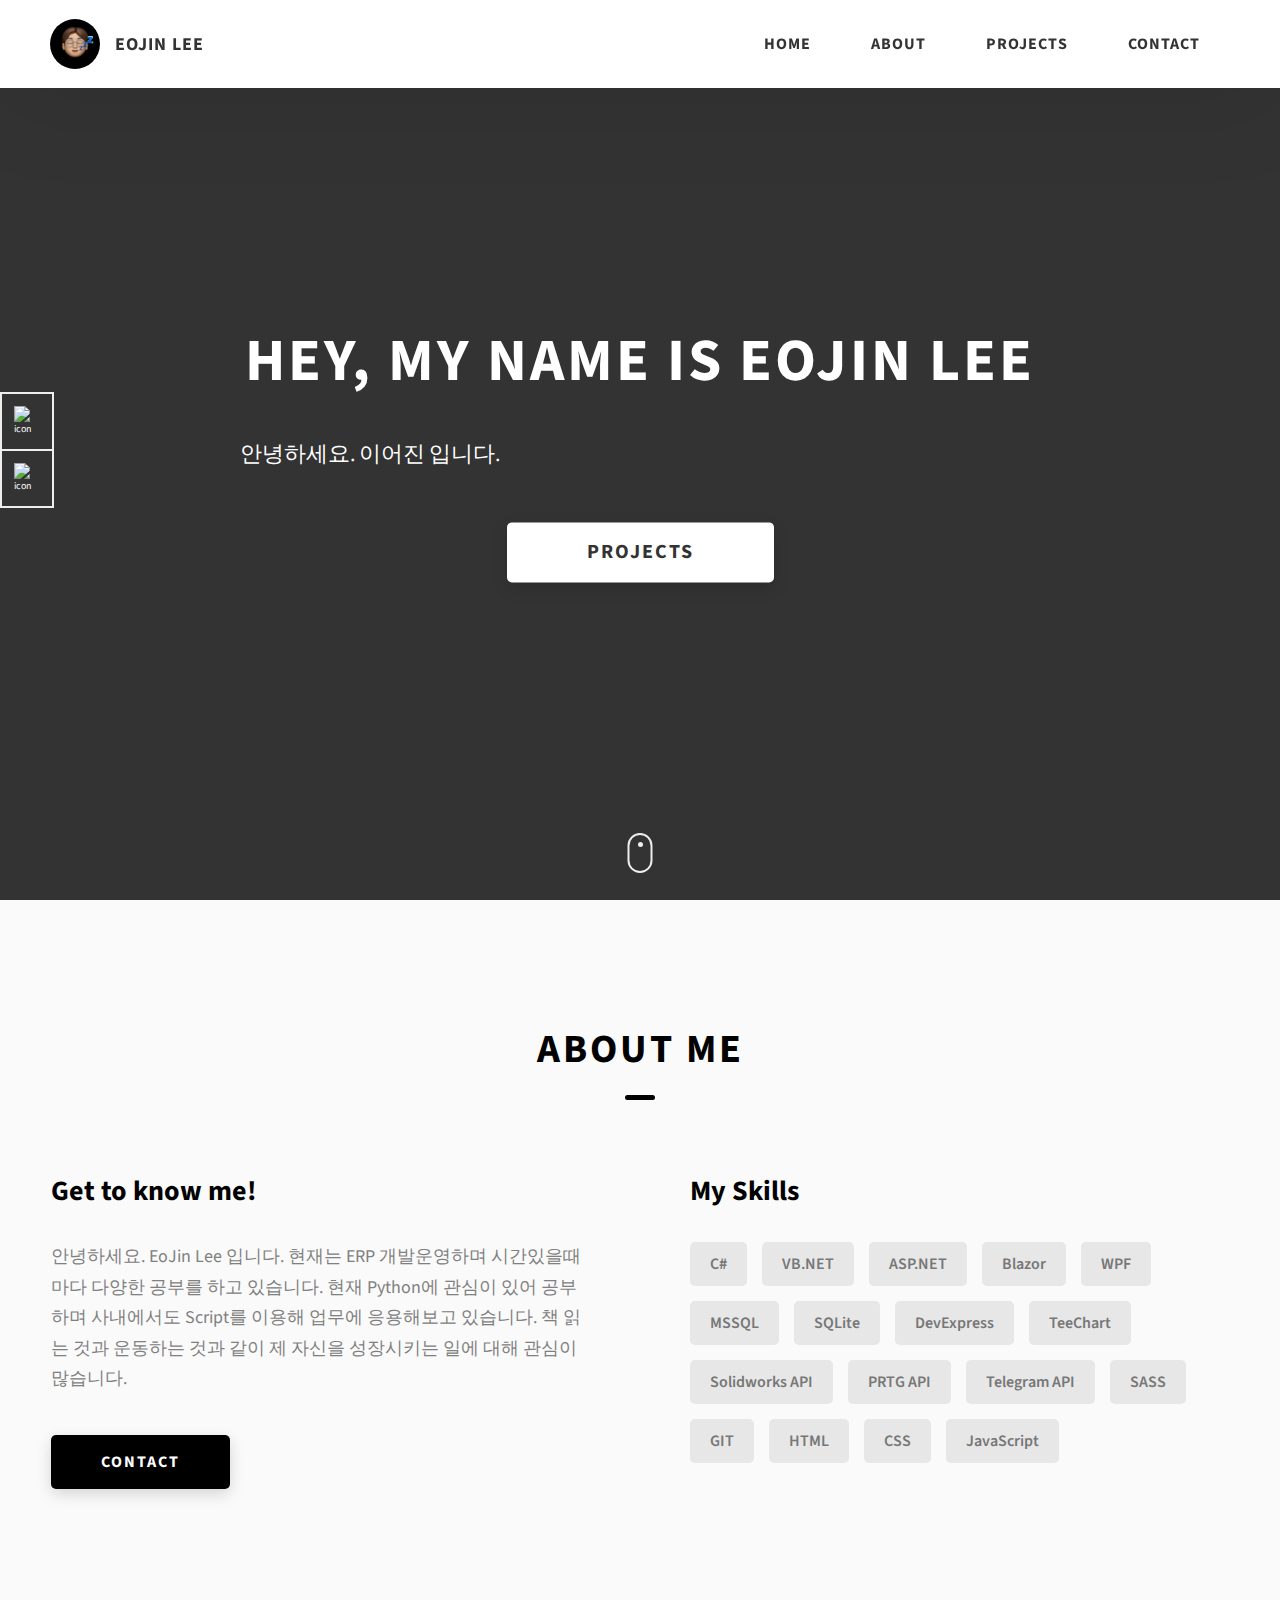
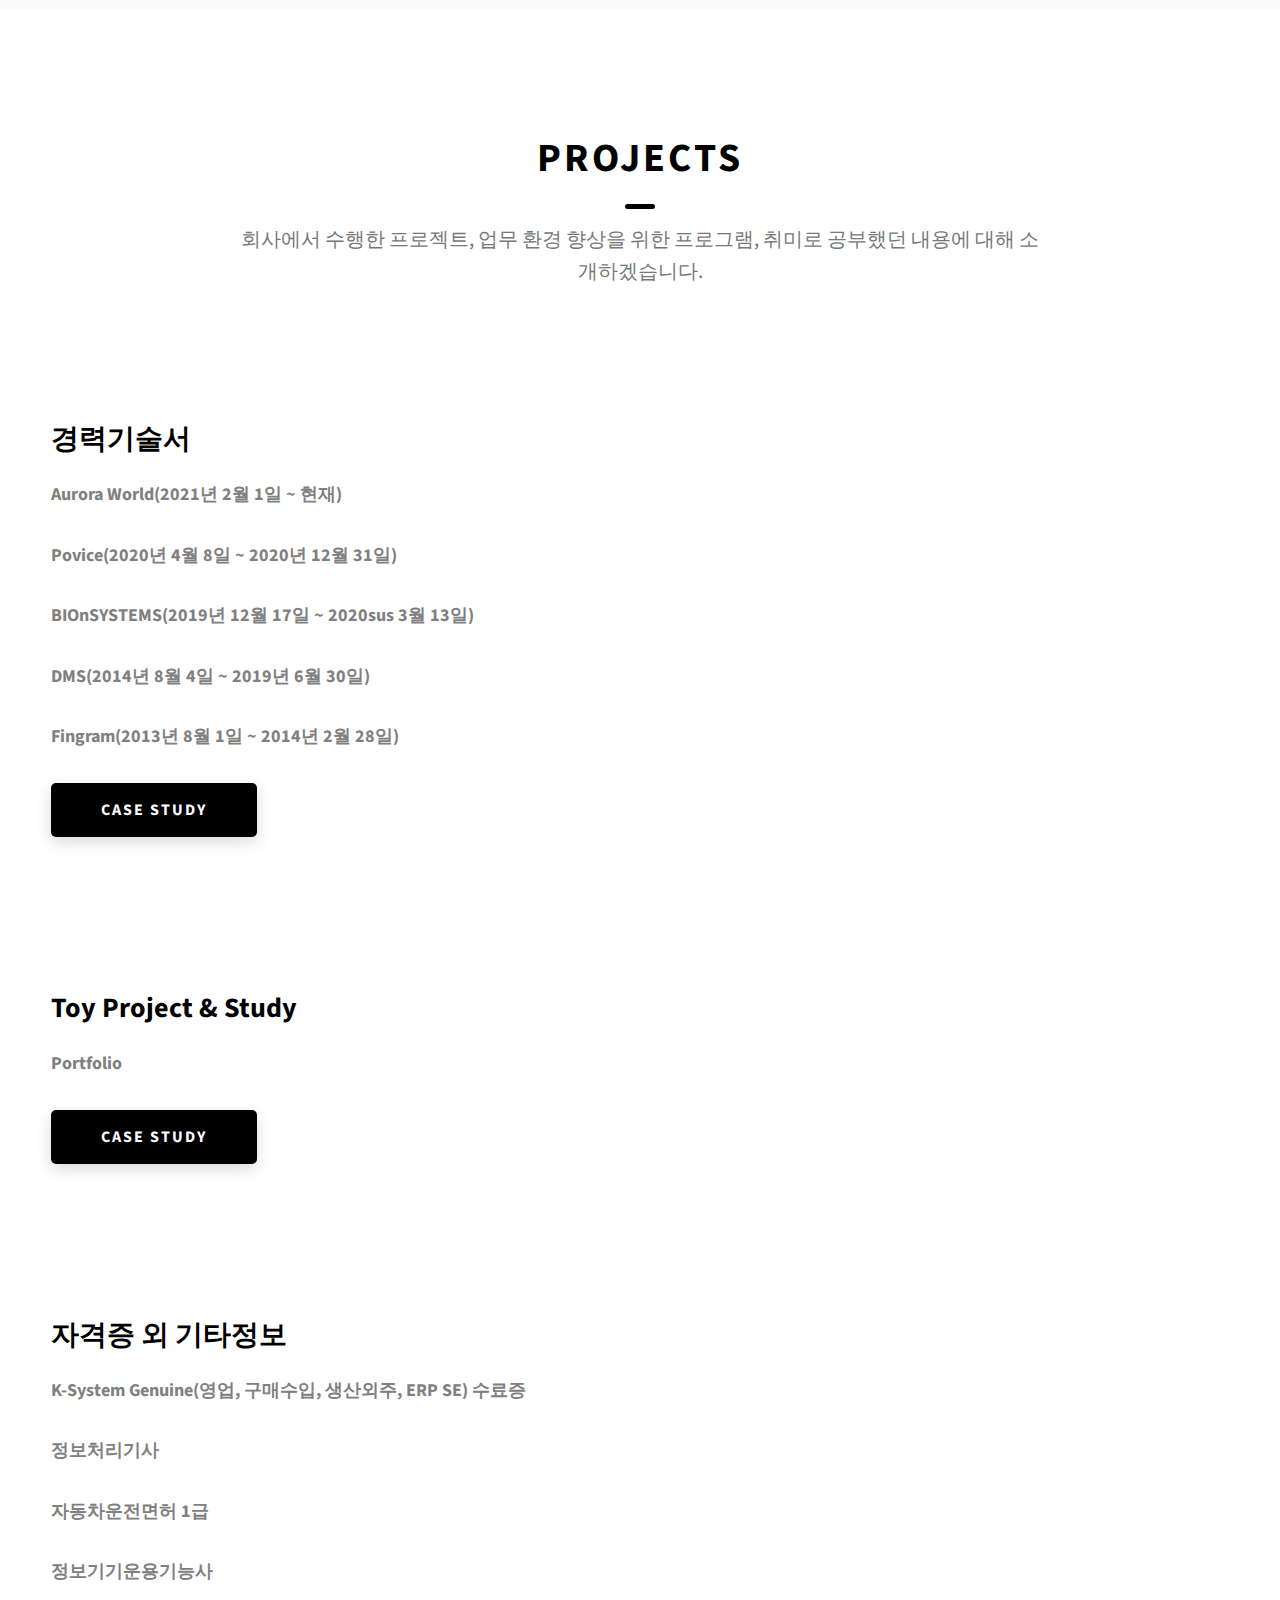
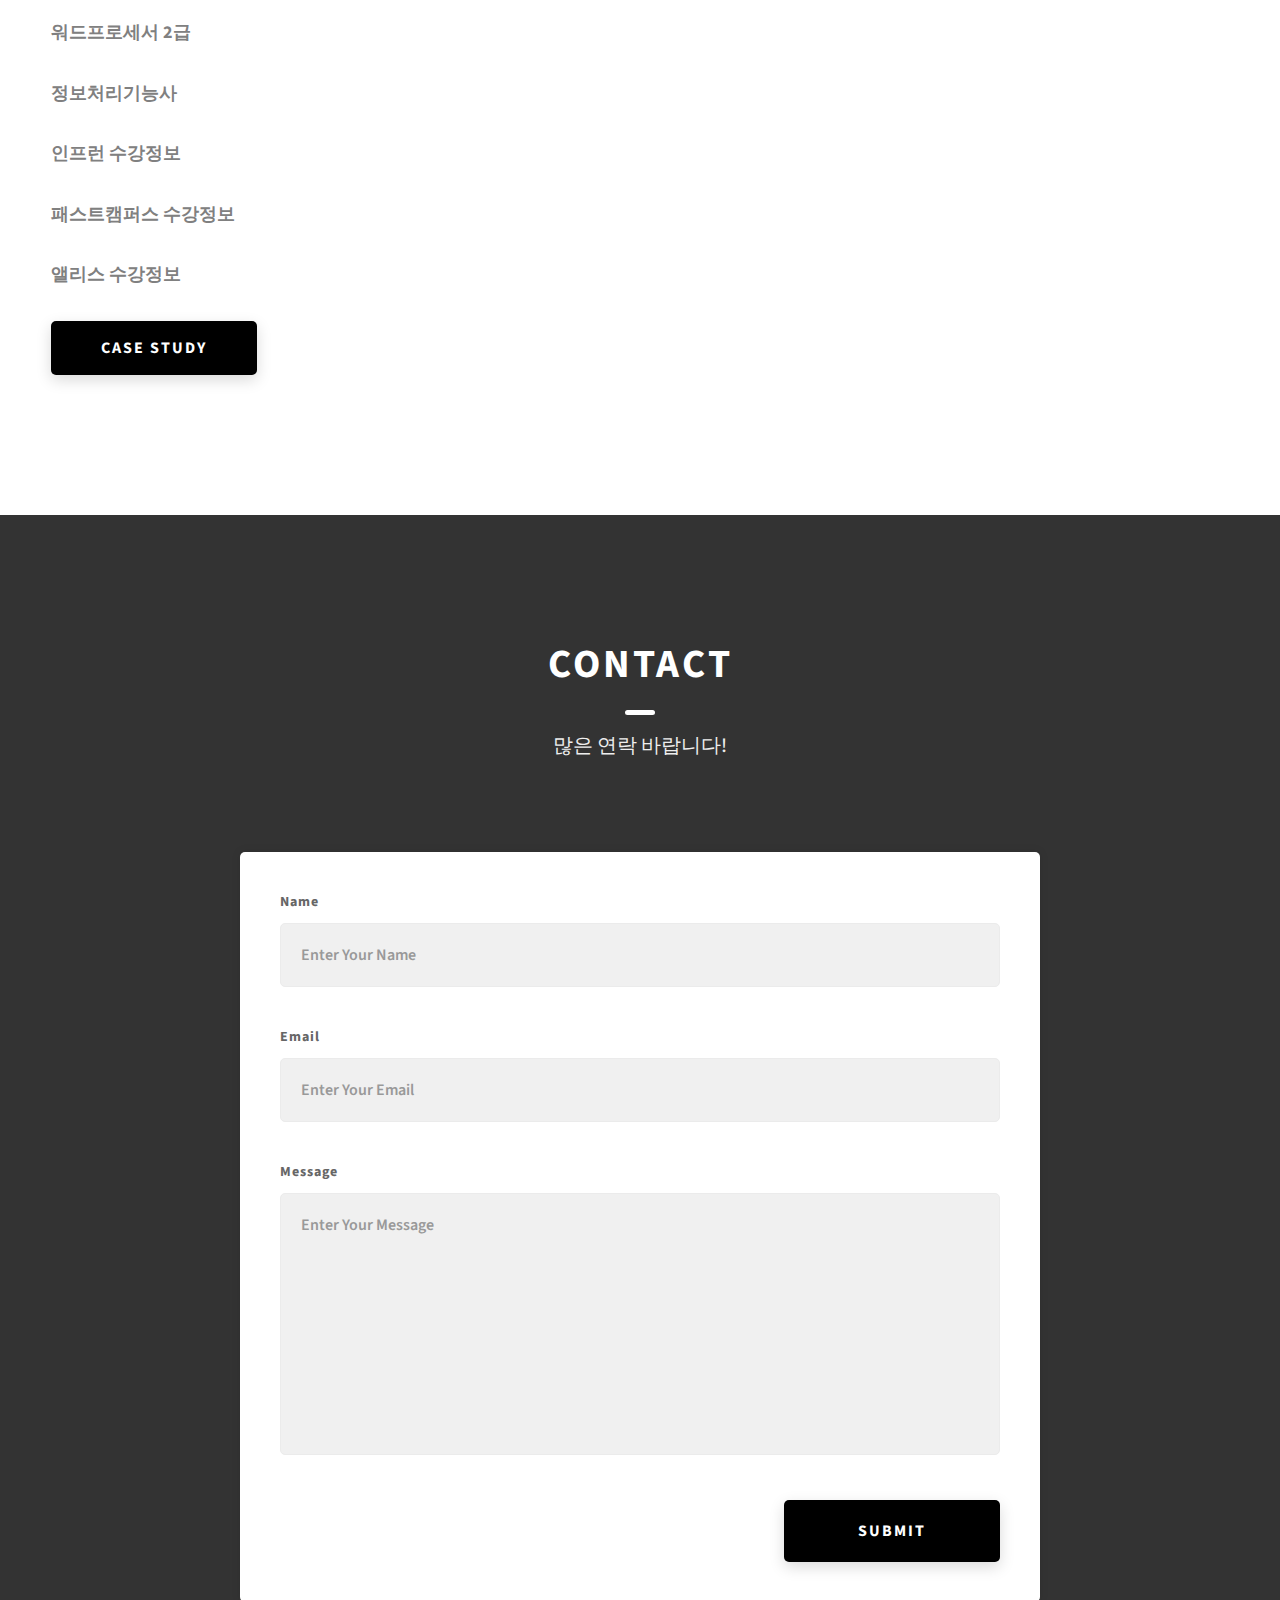
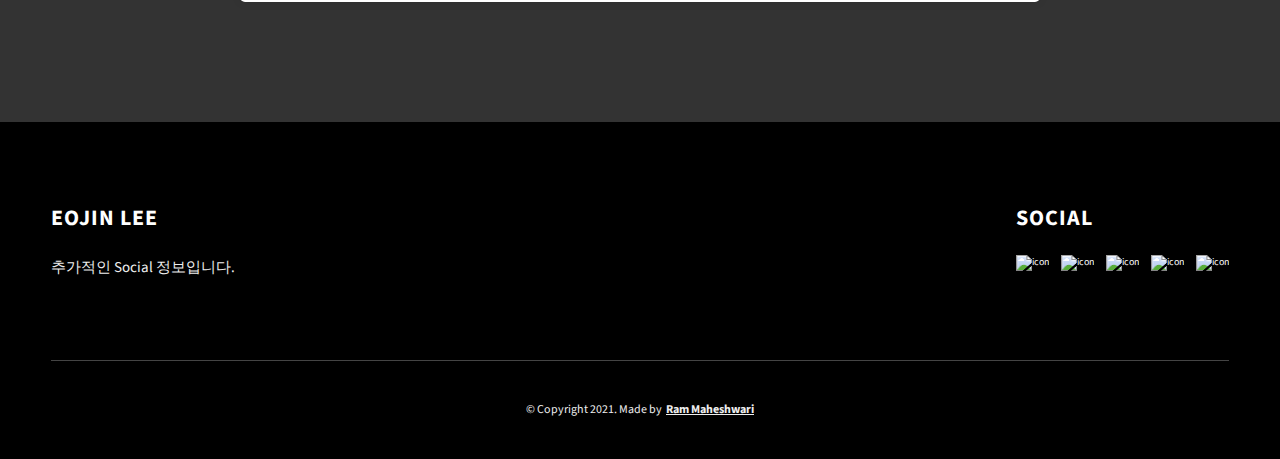
==== commit 2fc6bafd: "수강이력 추가" ====
--- a/index.html
+++ b/index.html
@@ -268,6 +268,9 @@
               </p>
               <p class="projects__row-content-desc">
                 <strong>패스트캠퍼스 수강정보</strong>
+              </p>
+              <p class="projects__row-content-desc">
+                <strong>앨리스 수강정보</strong>
               </p>
               <a
                 href="./project-3.html"
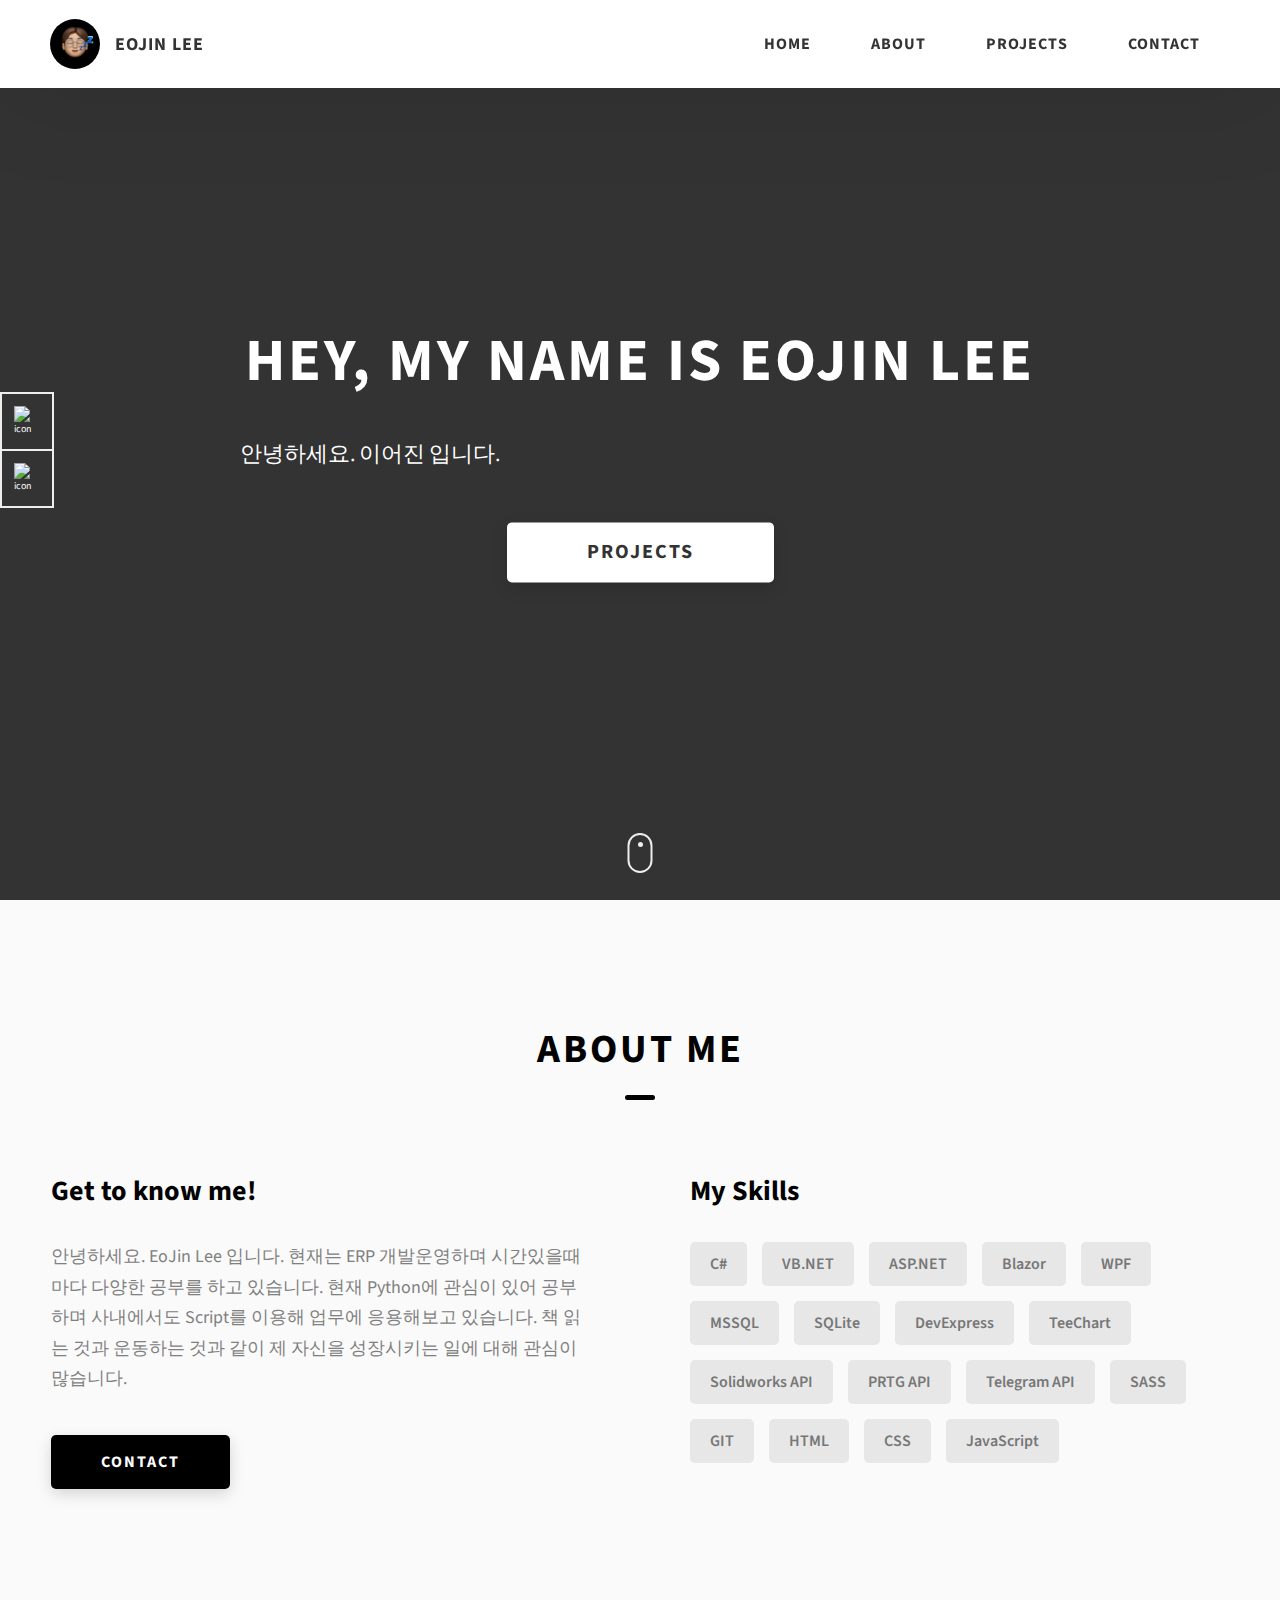
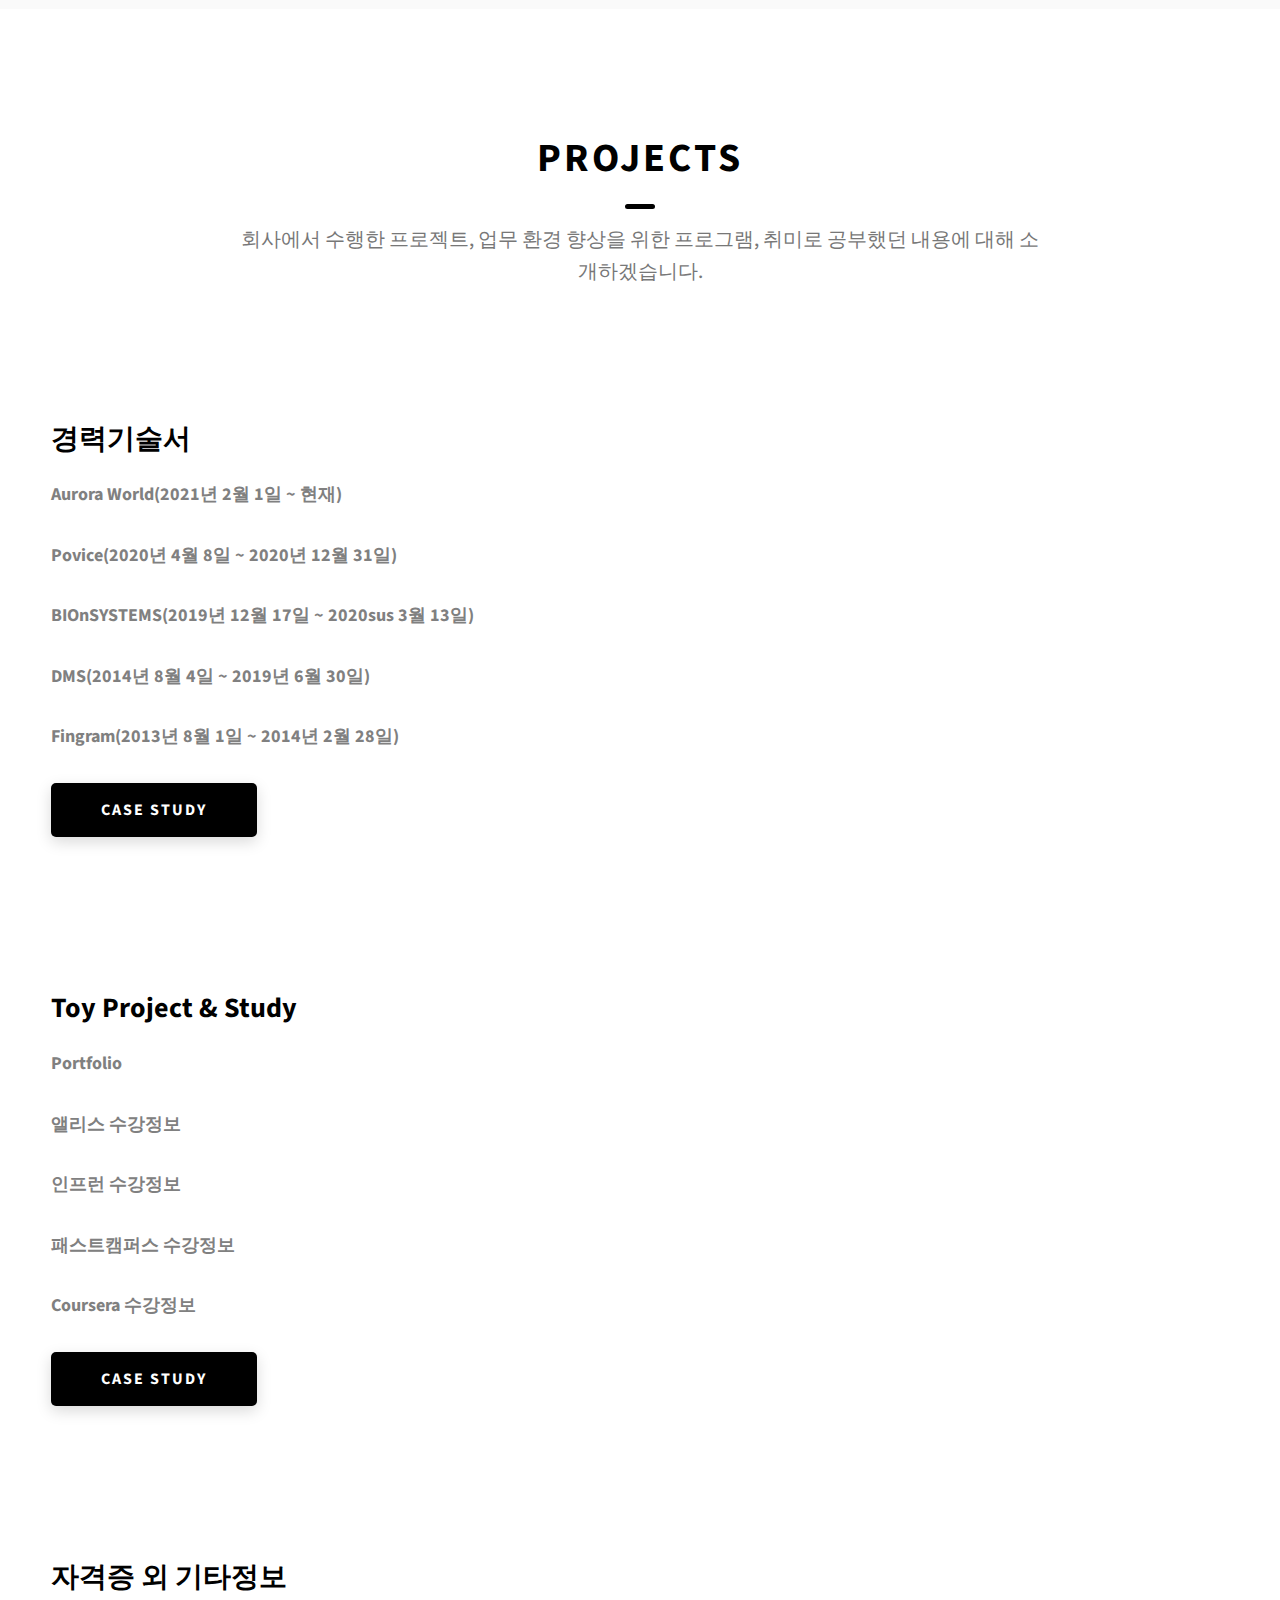
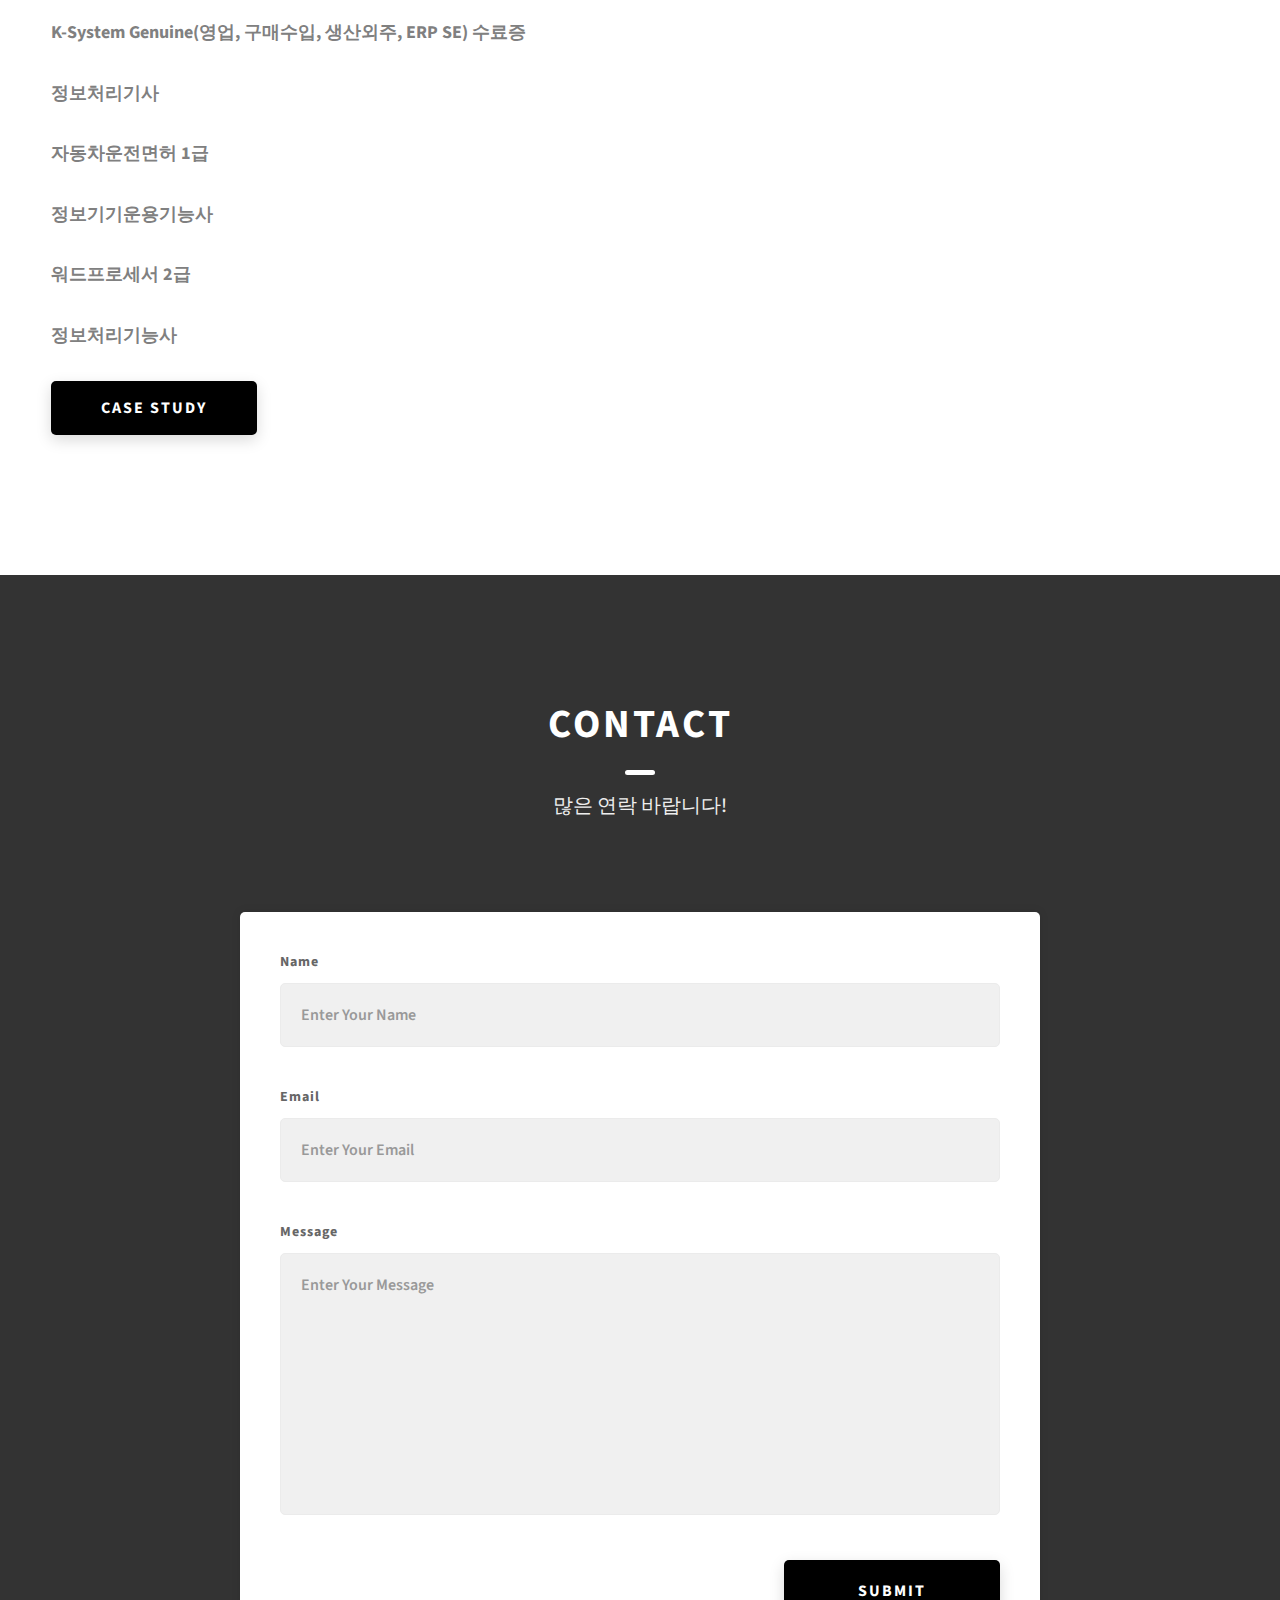
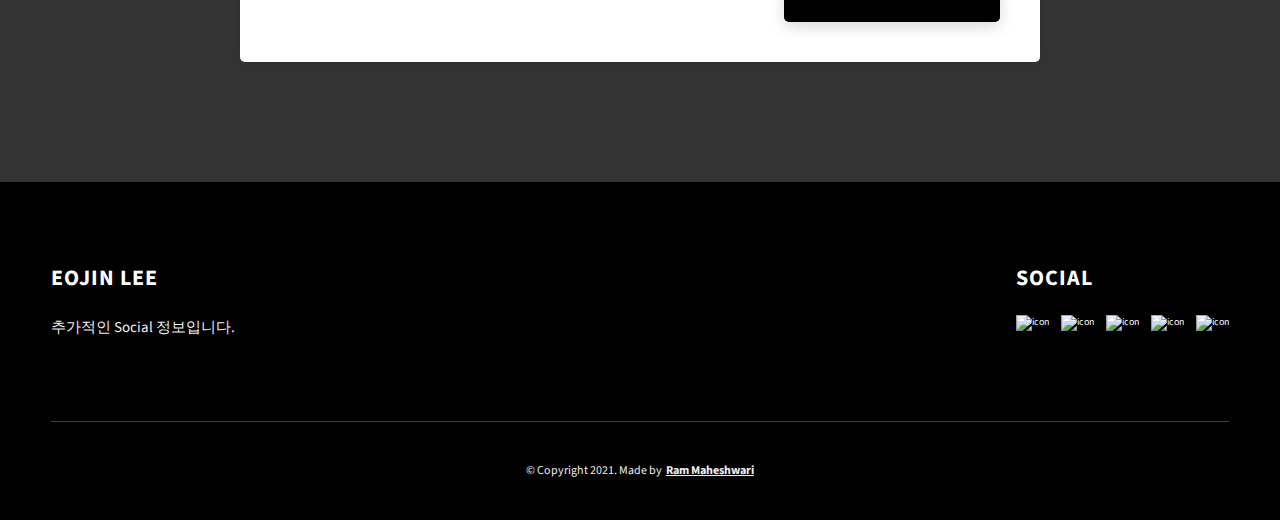
==== commit 75e282ed: "교육 수강 정보 업데이트" ====
--- a/index.html
+++ b/index.html
@@ -233,7 +233,19 @@
               <h3 class="projects__row-content-title">Toy Project & Study</h3>
               <p class="projects__row-content-desc">
                 <strong>Portfolio</strong>
-              </p>
+              </p>             
+              <p class="projects__row-content-desc">
+                <strong>앨리스 수강정보</strong>
+              </p>
+              <p class="projects__row-content-desc">
+                <strong>인프런 수강정보</strong>
+              </p>
+              <p class="projects__row-content-desc">
+                <strong>패스트캠퍼스 수강정보</strong>
+              </p>
+              <p class="projects__row-content-desc">
+                <strong>Coursera 수강정보</strong>
+              </p> 
               <a
                 href="./project-2.html"
                 class="btn btn--med btn--theme dynamicBgClr"
@@ -262,15 +274,6 @@
               </p>
               <p class="projects__row-content-desc">
                 <strong>정보처리기능사</strong>
-              </p>
-              <p class="projects__row-content-desc">
-                <strong>인프런 수강정보</strong>
-              </p>
-              <p class="projects__row-content-desc">
-                <strong>패스트캠퍼스 수강정보</strong>
-              </p>
-              <p class="projects__row-content-desc">
-                <strong>앨리스 수강정보</strong>
               </p>
               <a
                 href="./project-3.html"
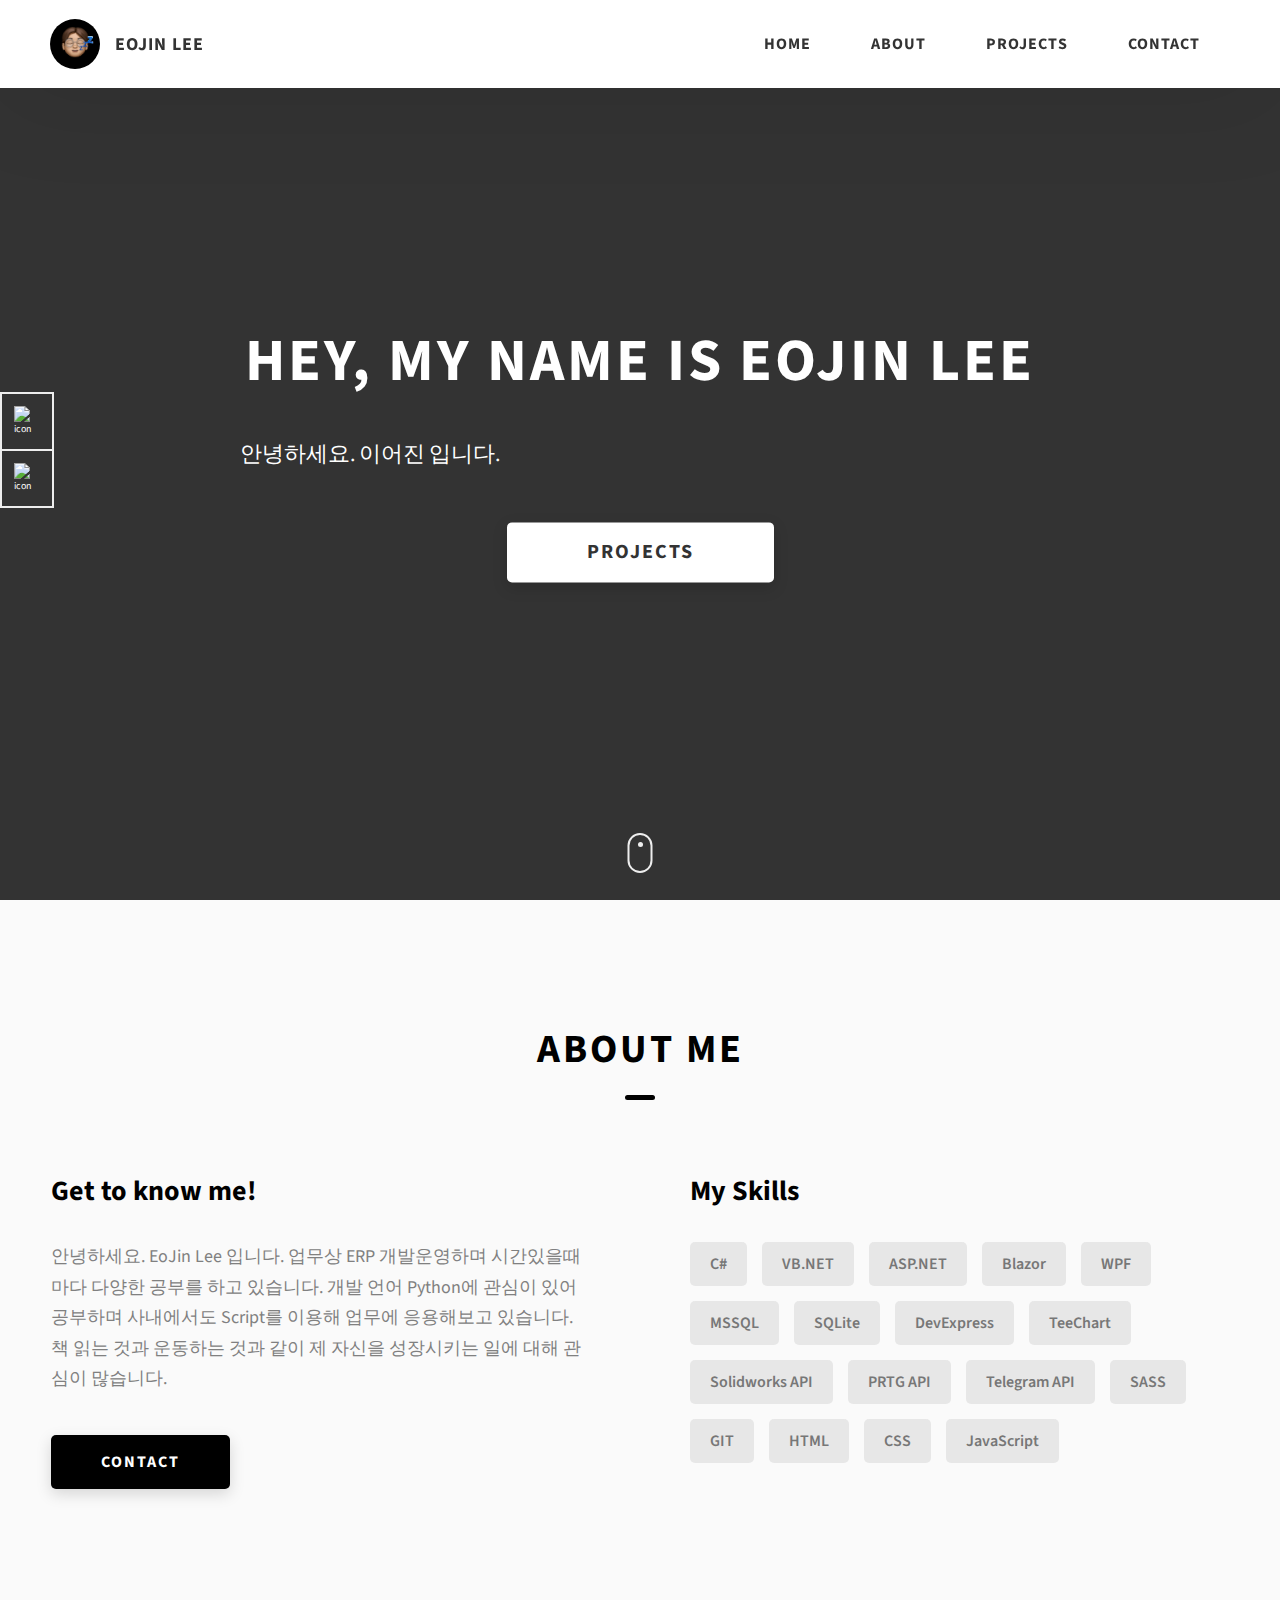
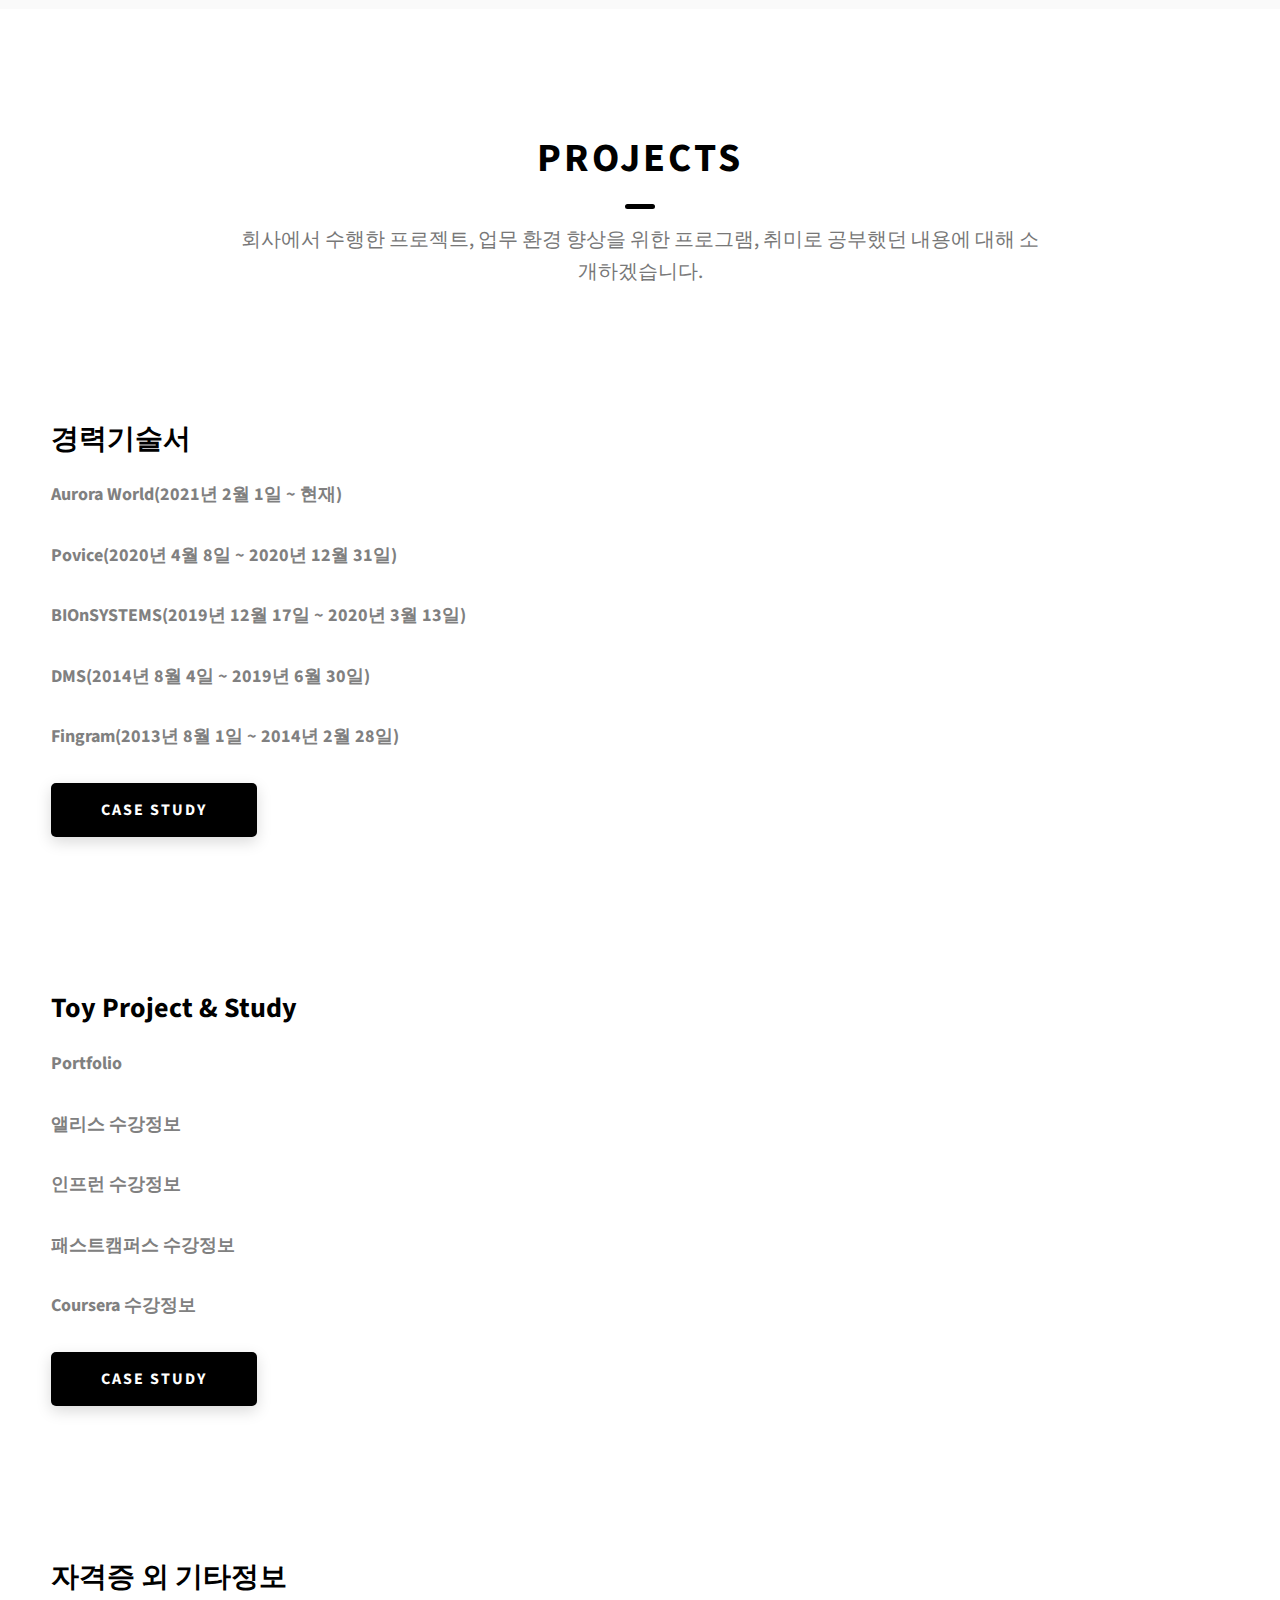
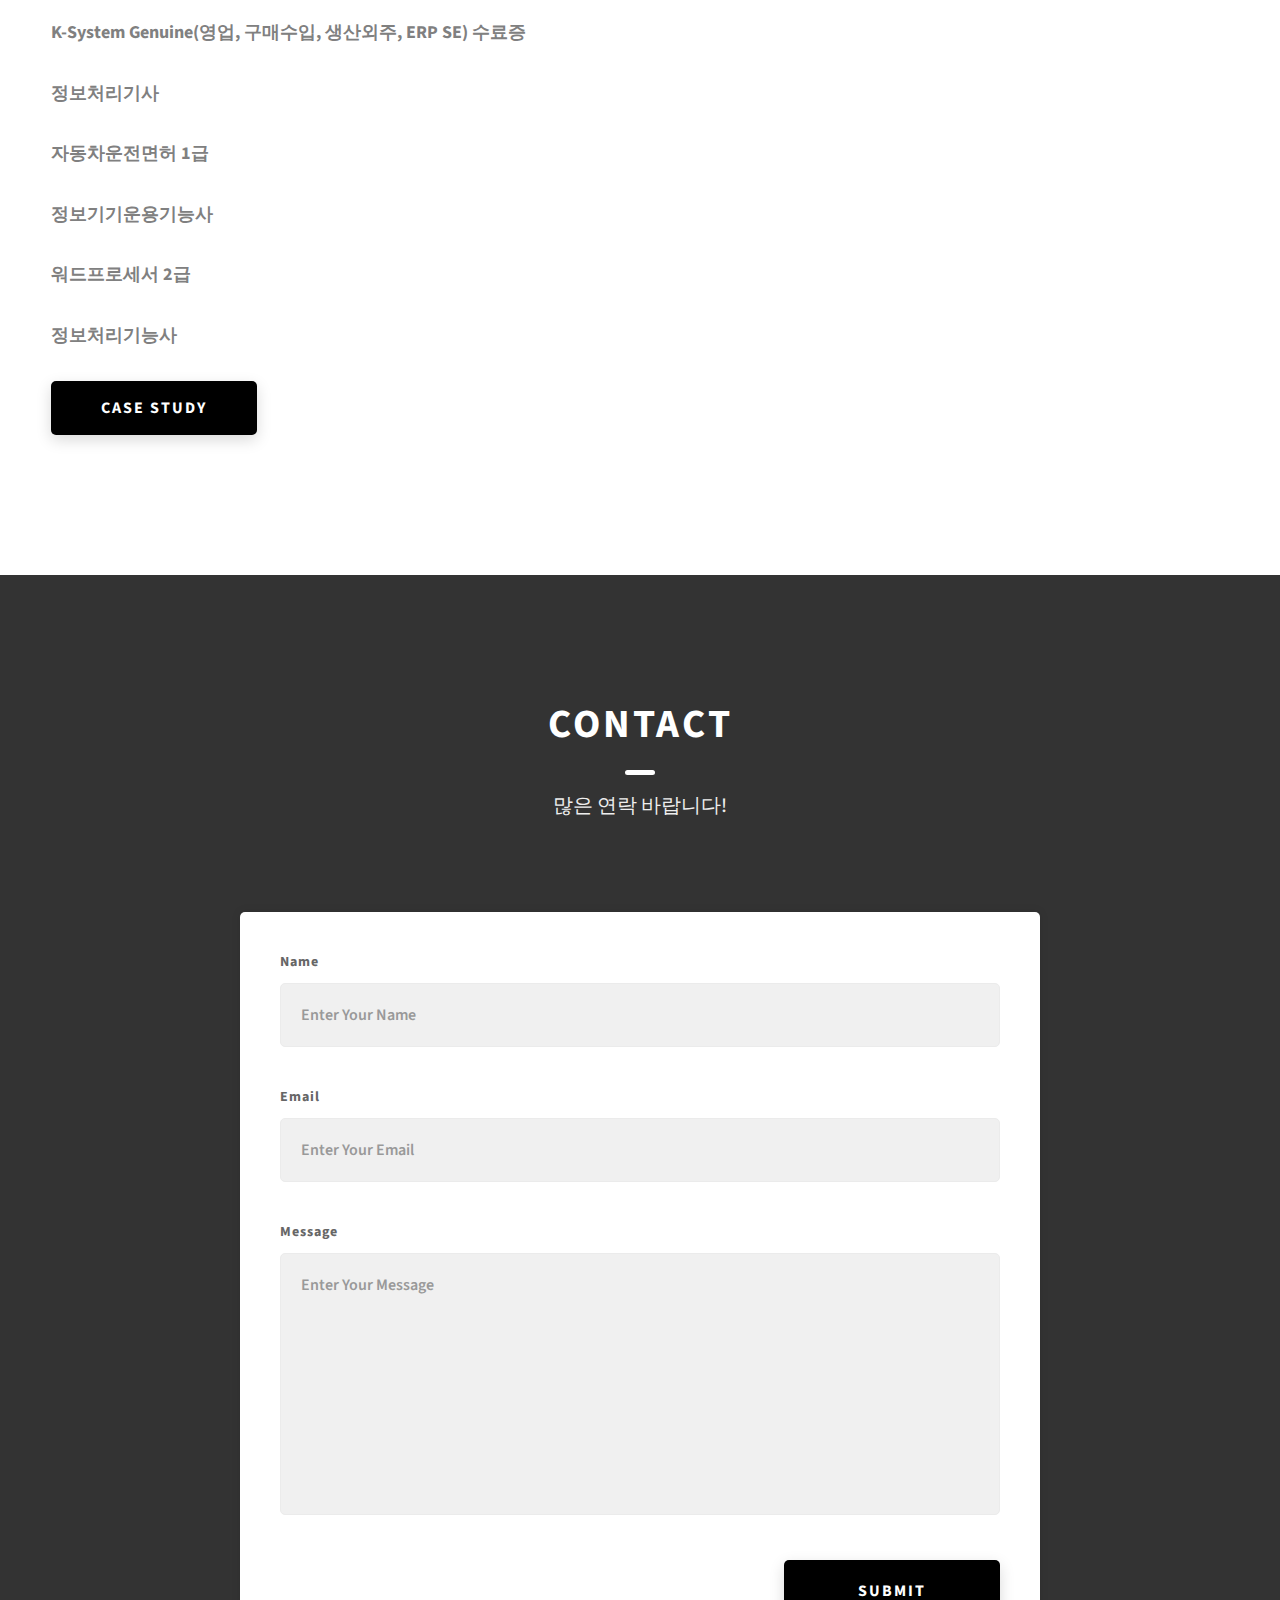
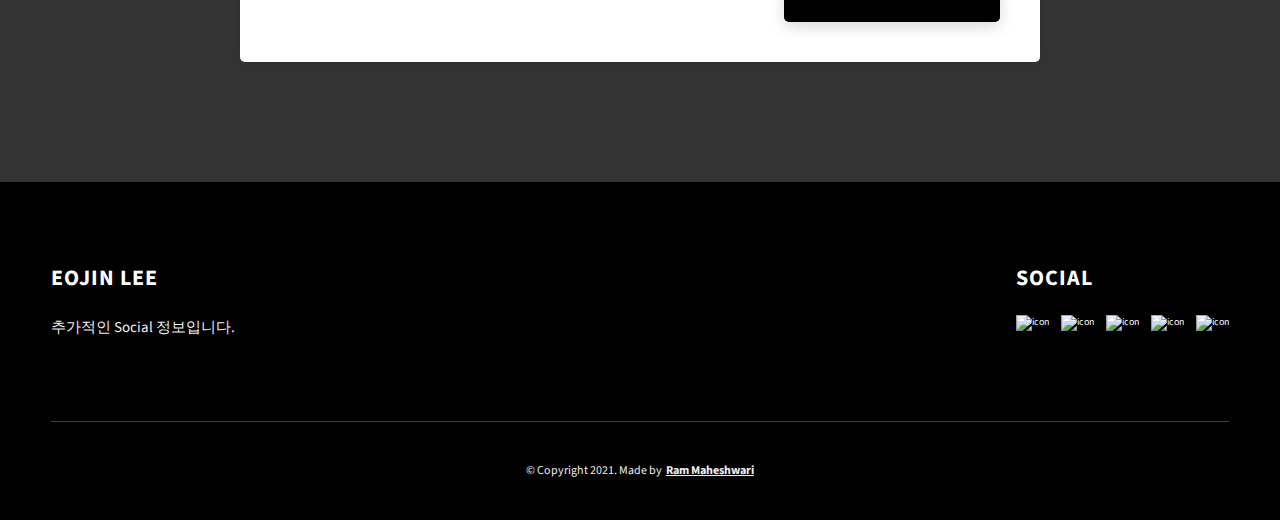
==== commit 7966e3fc: "update portfolio" ====
--- a/index.html
+++ b/index.html
@@ -161,7 +161,7 @@
             <h3 class="about__content-title">Get to know me!</h3>
             <div class="about__content-details">
               <p class="about__content-details-para">
-                안녕하세요. EoJin Lee 입니다. 현재는 ERP 개발운영하며 시간있을때마다 다양한 공부를 하고 있습니다. 현재 Python에 관심이 있어 공부하며 사내에서도 Script를 이용해 업무에 응용해보고 있습니다. 책 읽는 것과 운동하는 것과 같이 제 자신을 성장시키는 일에 대해 관심이 많습니다. 
+                안녕하세요. EoJin Lee 입니다. 업무상 ERP 개발운영하며 시간있을때마다 다양한 공부를 하고 있습니다. 개발 언어 Python에 관심이 있어 공부하며 사내에서도 Script를 이용해 업무에 응용해보고 있습니다. 책 읽는 것과 운동하는 것과 같이 제 자신을 성장시키는 일에 대해 관심이 많습니다. 
               </p>
             </div>
             <a href="./#contact" class="btn btn--med btn--theme dynamicBgClr"
@@ -212,7 +212,7 @@
                 <strong>Povice(2020년 4월 8일 ~ 2020년 12월 31일)</strong>
               </p>
               <p class="projects__row-content-desc">
-                <strong>BIOnSYSTEMS(2019년 12월 17일 ~ 2020sus 3월 13일)</strong>
+                <strong>BIOnSYSTEMS(2019년 12월 17일 ~ 2020년 3월 13일)</strong>
               </p>
               <p class="projects__row-content-desc">
                 <strong>DMS(2014년 8월 4일 ~ 2019년 6월 30일)</strong>
